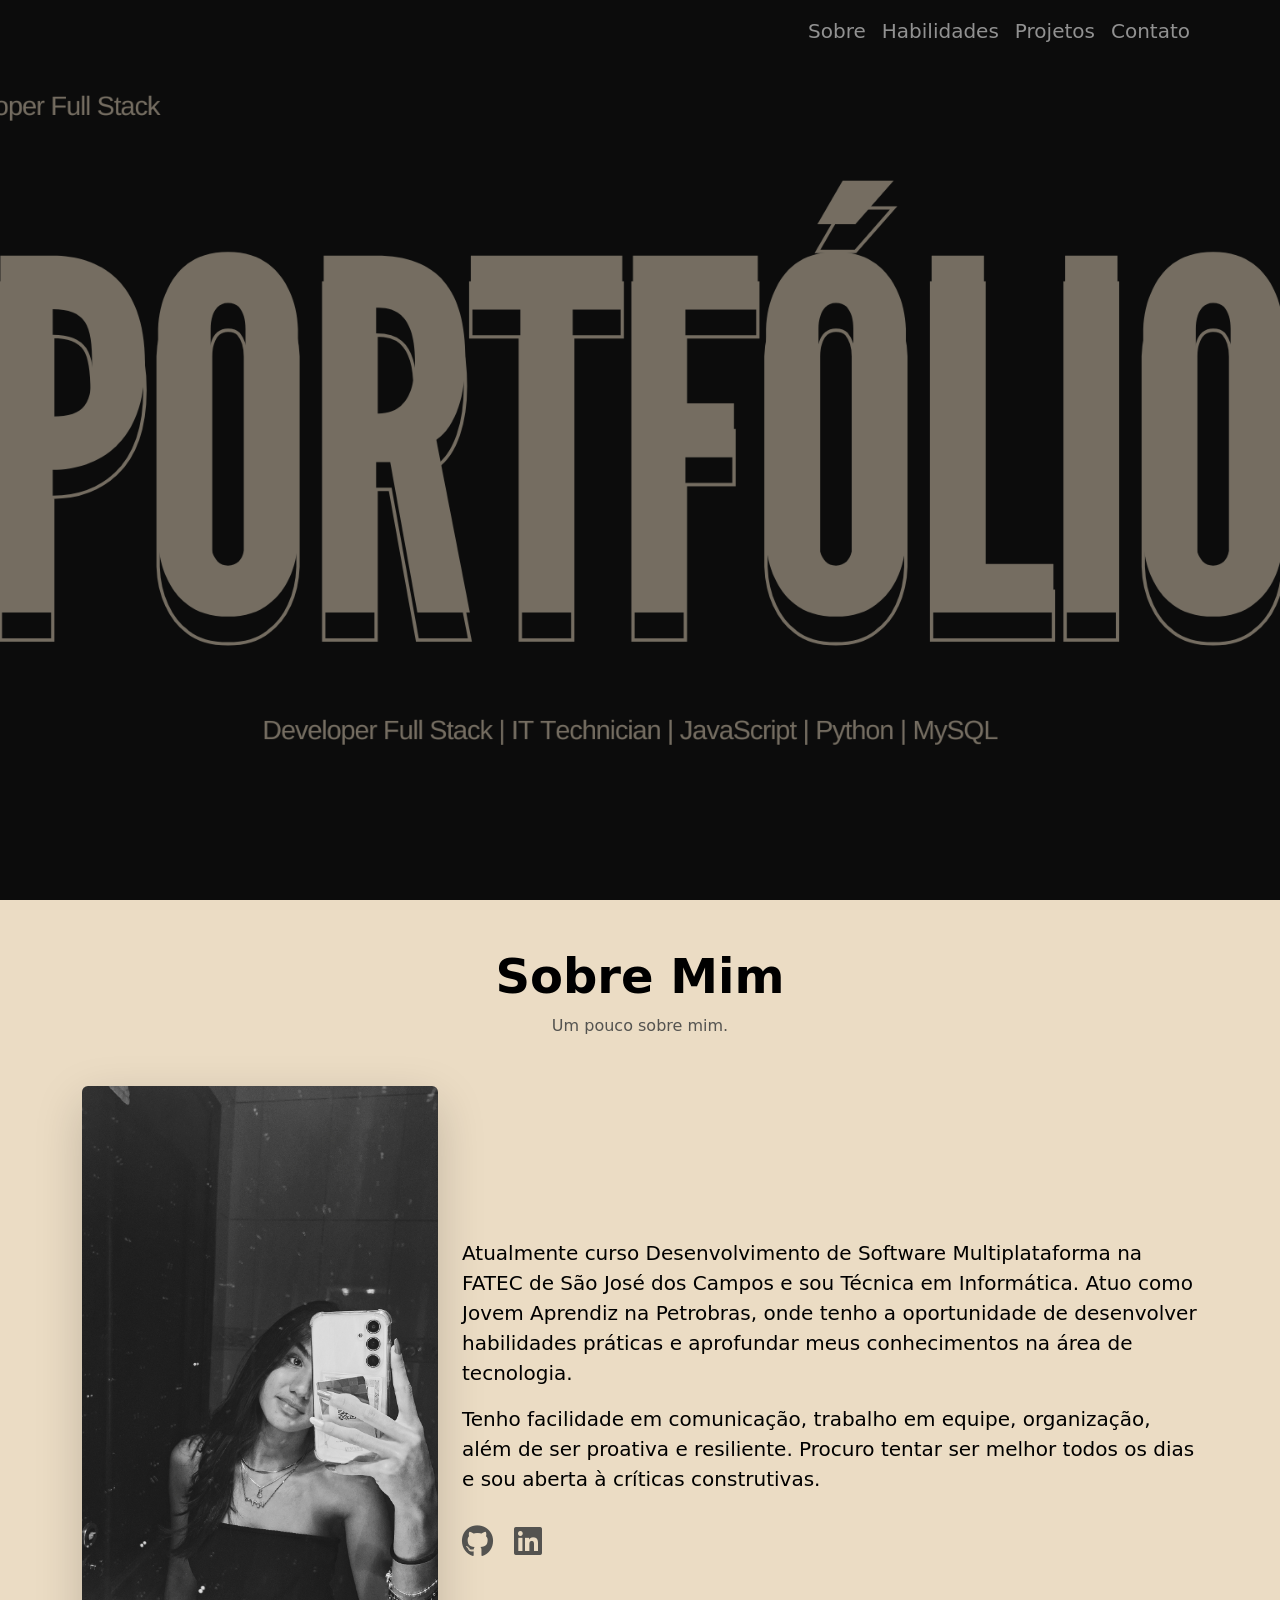
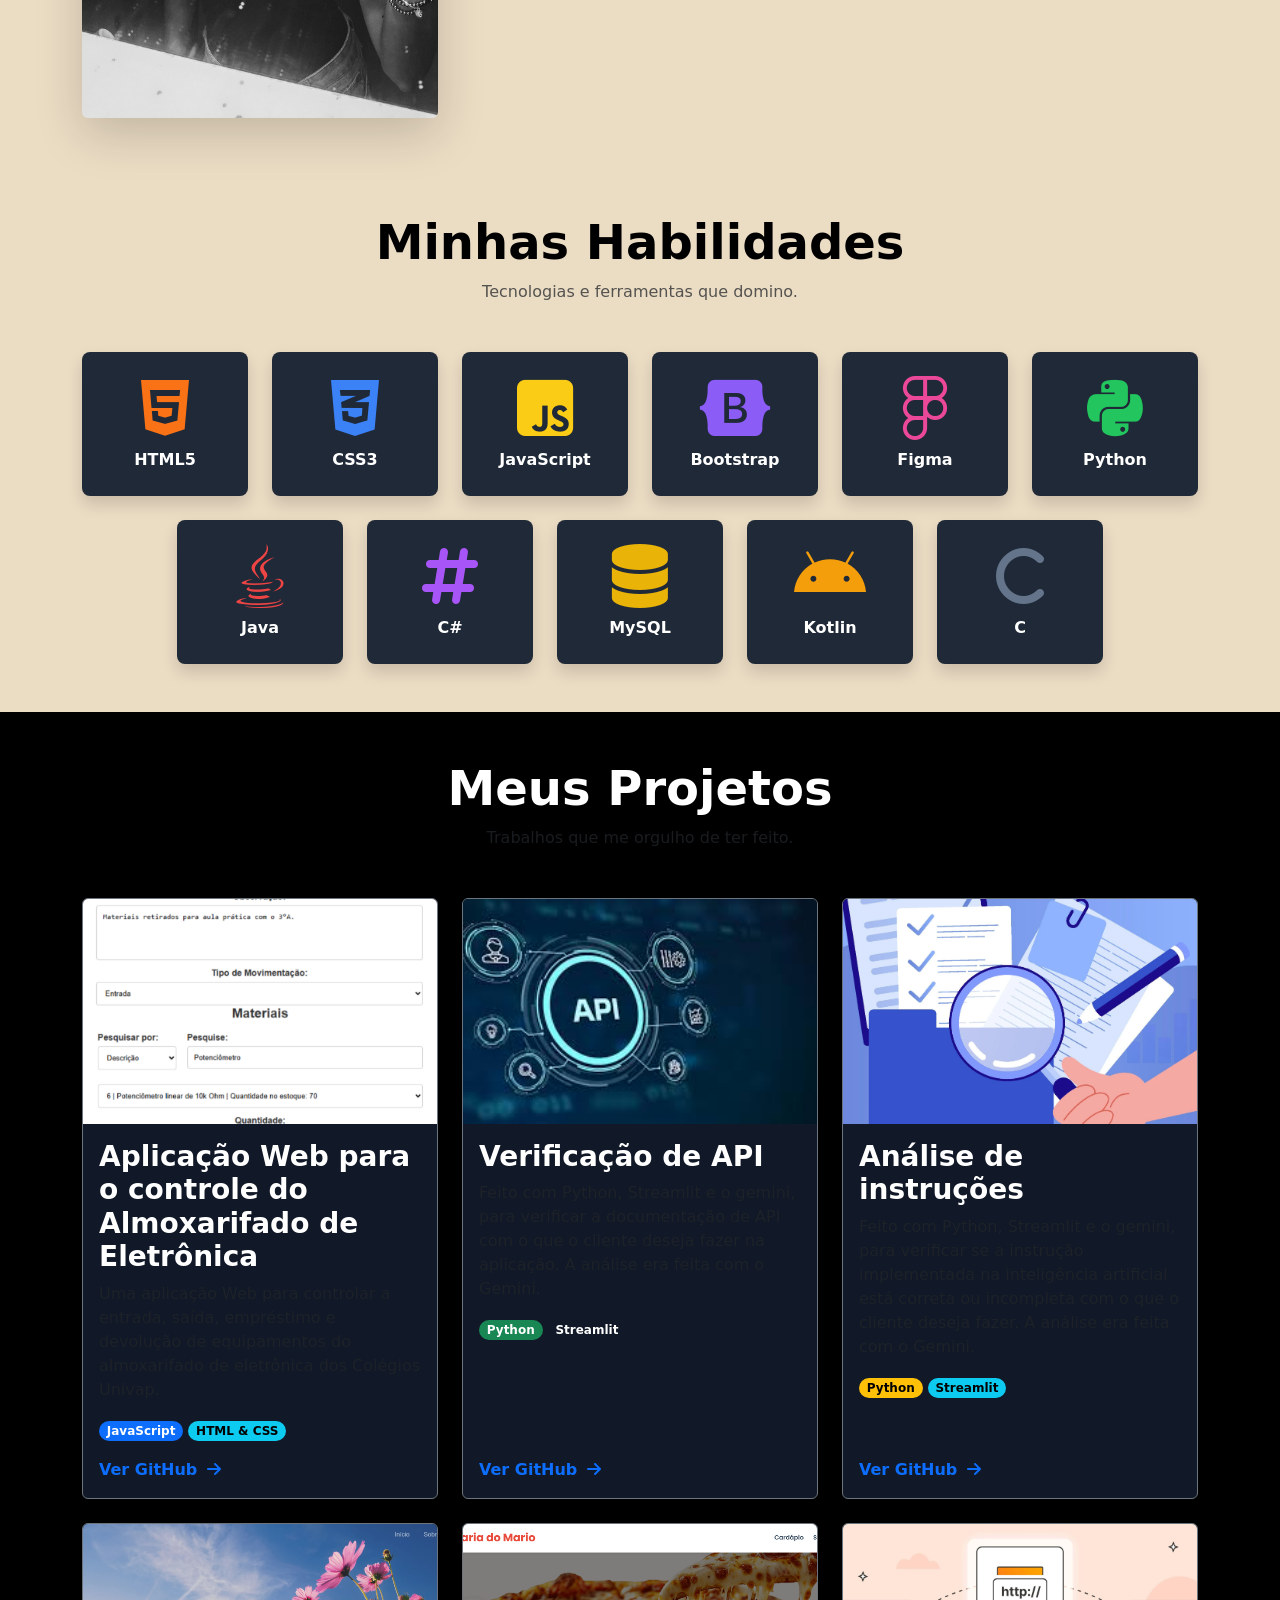
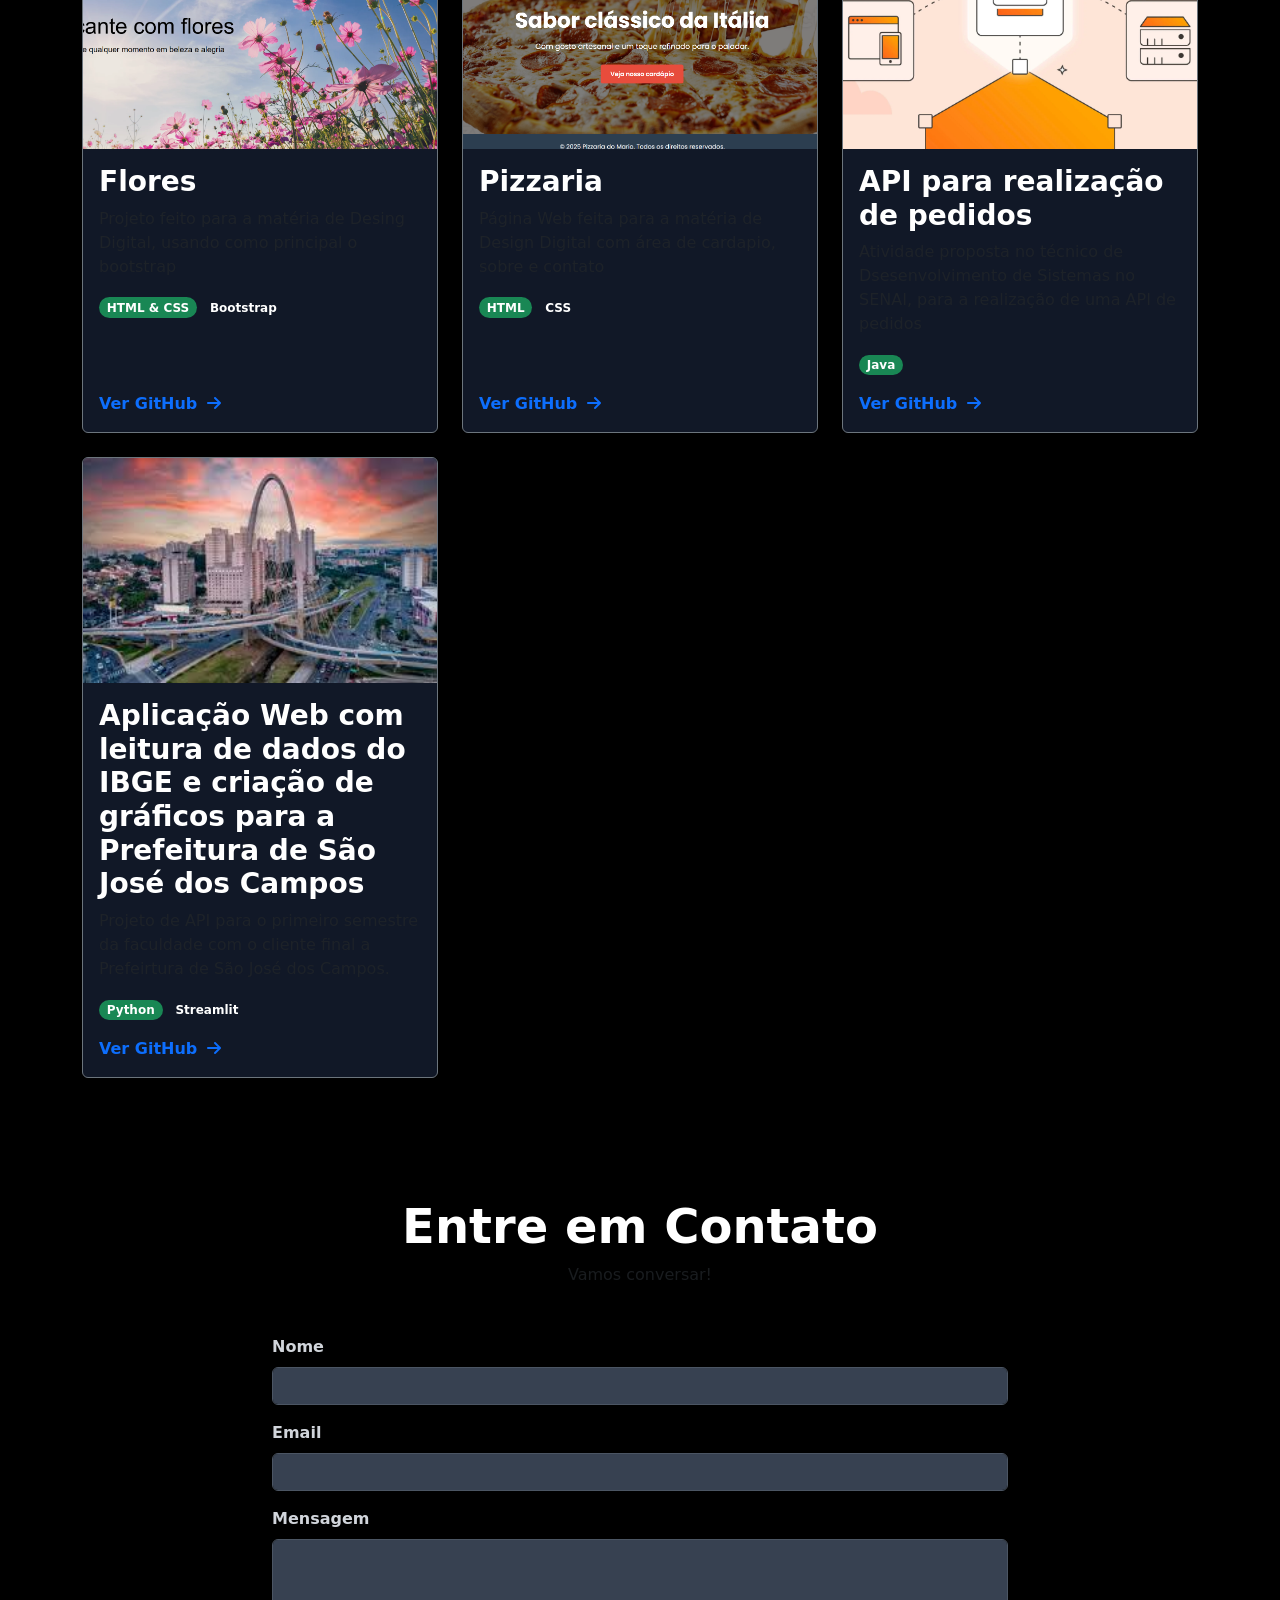
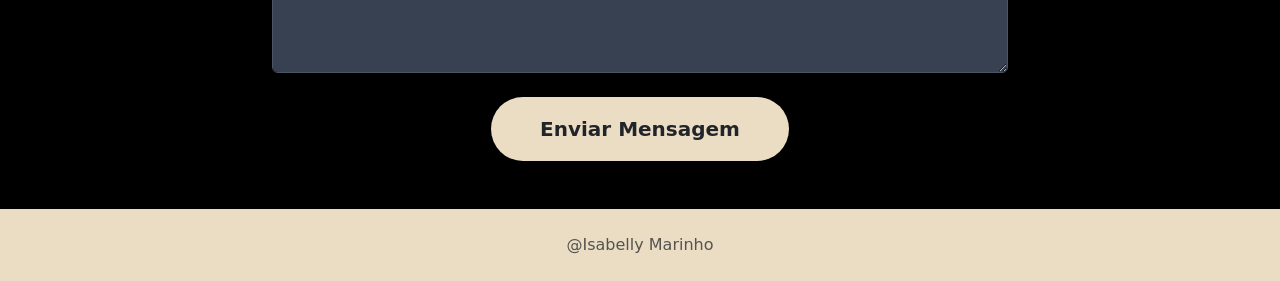
==== index.html @ 753afe57 "Fazendo upload do meu portfolio profissional" ====
<!DOCTYPE html>
<html lang="pt-BR">
<head>
    <meta charset="UTF-8">
    <meta name="viewport" content="width=device-width, initial-scale=1.0">
    <title>Isabelly Marinho - Desenvolvedora</title>
    <!-- Bootstrap CSS -->
    <link href="https://cdn.jsdelivr.net/npm/bootstrap@5.3.3/dist/css/bootstrap.min.css" rel="stylesheet">
    <!-- Font Awesome -->
    <link rel="stylesheet" href="https://cdnjs.cloudflare.com/ajax/libs/font-awesome/6.4.2/css/all.min.css">
    <!-- Google Fonts -->
    <link rel="preconnect" href="https://fonts.googleapis.com">
    <link rel="preconnect" href="https://fonts.gstatic.com" crossorigin>
    <link href="https://fonts.googleapis.com/css2?family=Inter:wght@400;700;900&display=swap" rel="stylesheet">
    <style>
        
        :root {
            --bs-dark-rgb: 17, 24, 39; 
            --custom-gray-dark-rgb: 31, 41, 55; 
        }

        html {
            scroll-behavior: smooth;
        }

         body {
            background-color: rgb(var(--bs-dark-rgb));
            color: #d1d5db; /* text-gray-300 */
        }
        
        /* Define a cor de fundo para seções específicas */
        .bg-gray-custom {
            background-color: rgb(var(--custom-gray-dark-rgb));
        }

        
         #inicio {
            min-height: 100vh;
            background-image: url('./certo.png');
            background-size: cover;
            background-position: center;
            background-repeat: no-repeat;
            position: relative;
        }

        /* Sobreposição escura para legibilidade do texto */
        #inicio::before {
            content: '';
            position: absolute;
            top: 0;
            left: 0;
            right: 0;
            bottom: 0;
            background-color: rgba(0, 0, 0, 0.5);
            z-index: 1;
        }

        /* Garante que o conteúdo fique acima da sobreposição */
        #inicio .container {
            position: relative;
            z-index: 2;
        }

        
        .project-card {
            transition: transform 0.3s ease, box-shadow 0.3s ease;
        }

        .project-card:hover {
            transform: translateY(-5px);
            box-shadow: 0 10px 15px -3px rgba(0, 0, 0, 0.2), 0 4px 6px -2px rgba(0, 0, 0, 0.1);
        }
        
        
        .form-control {
            background-color: #374151; 
            border-color: #4b5563; 
            color: #d1d5db;
        }

        .form-control:focus {
            background-color: #374151;
            border-color: #6366f1; /* Cor de foco (indigo) */
            color: #d1d5db;
            box-shadow: 0 0 0 0.25rem rgba(99, 102, 241, 0.25);
        }

        /* Cores dos ícones de habilidades */
        .text-html { color: #f97316; }
        .text-css { color: #3b82f6; }
        .text-js { color: #facc15; }
        .text-bootstrap { color: #8b5cf6; }
        .text-figma { color: #ec4899; }
        .text-python { color: #22c55e; }
        .text-java { color: #ef4444; }
        .text-csharp { color: #a855f7; }
        .text-mysql { color: #eab308; }
        .text-kotlin { color: #f59e0b; }
        .text-c { color: #64748b; }
        
        .card-img-top {
            width: 100%;
            height: 225px;
            object-fit: cover;
        }

    </style>
</head>
<body data-bs-spy="scroll" data-bs-target="#navbarNav">

    <!-- Barra de Navegação -->
   <nav class="navbar navbar-expand-lg navbar-dark bg-transparent fixed-top">
        <div class="container">
           <div class="collapse navbar-collapse" id="menu">
        <ul class="navbar-nav ms-auto"> 
            <div class="collapse navbar-collapse" id="navbarNav">
                <ul class="navbar-nav ms-auto fs-5">
                    <li class="nav-item"><a class="nav-link" href="#sobre">Sobre</a></li>
                    <li class="nav-item"><a class="nav-link" href="#habilidades">Habilidades</a></li>
                    <li class="nav-item"><a class="nav-link" href="#projetos">Projetos</a></li>
                    <li class="nav-item"><a class="nav-link" href="#contato">Contato</a></li>
                </ul>
            </div>
            </ul>
            </div>
        </div>
    </nav>

    <!-- Conteúdo Principal -->
    <main>
        <!-- Seção Início -->
        <section id="inicio" class="d-flex align-items-center text-white text-center">
            <div class="container">
               
            </div>
        </section>

        <!-- Seção Sobre -->
        <section id="sobre" class="py-5" style="background-color: #ebdcc4;">
            <div class="container">
                <div class="text-center mb-5">
                    <h2 class="display-5 fw-bold text-black">Sobre Mim</h2>
                    <p class="text-muted">Um pouco sobre mim.</p>
                </div>
                <div class="row align-items-center">
                    <div class="col-md-4 text-center">
                        <img src="./sobremim.webp" alt="Sobre Mim" class="img-fluid rounded shadow-lg">
                    </div>
                    <div class="col-md-8 mt-4 mt-md-0">
                        <p class="fs-5 lh-base text-light text-black">
                            Atualmente curso Desenvolvimento de Software Multiplataforma na FATEC de São José dos Campos e sou Técnica em Informática. Atuo como Jovem Aprendiz na Petrobras, onde tenho a oportunidade de desenvolver habilidades práticas e aprofundar meus conhecimentos na área de tecnologia.
                        </p>
                        <p class="fs-5 lh-base text-light mt-3 text-black">
                            Tenho facilidade em comunicação, trabalho em equipe, organização, além de ser proativa e resiliente. Procuro tentar ser melhor todos os dias e sou aberta à críticas construtivas.
                        </p>
                        <div class="mt-4">
                            <a href="https://github.com/isabellymarinho20" class="text-muted me-3 fs-2"><i class="fab fa-github"></i></a>
                            <a href="https://www.linkedin.com/in/isabelly-marinho-242653210/" class="text-muted fs-2"><i class="fab fa-linkedin"></i></a>
                        </div>
                    </div>
                </div>
            </div>
        </section>

        <!-- Seção Habilidades -->
        <section id="habilidades" class="py-5" style="background-color: #ebdcc4;">
            <div class="container">
                <div class="text-center mb-5">
                    <h2 class="display-5 fw-bold text-black">Minhas Habilidades</h2>
                    <p class="text-muted">Tecnologias e ferramentas que domino.</p>
                </div>
                <div class="row g-4 text-center justify-content-center">
                    <!-- HTML5 -->
                    <div class="col-6 col-md-3 col-lg-2">
                        <div class="bg-gray-custom p-4 rounded-3 shadow">
                            <i class="fab fa-html5 fa-4x text-html"></i>
                            <p class="mt-2 text-white fw-semibold mb-0">HTML5</p>
                        </div>
                    </div>
                    <!-- CSS3 -->
                    <div class="col-6 col-md-3 col-lg-2">
                        <div class="bg-gray-custom p-4 rounded-3 shadow">
                            <i class="fab fa-css3-alt fa-4x text-css"></i>
                            <p class="mt-2 text-white fw-semibold mb-0">CSS3</p>
                        </div>
                    </div>
                    <!-- JavaScript -->
                    <div class="col-6 col-md-3 col-lg-2">
                        <div class="bg-gray-custom p-4 rounded-3 shadow">
                            <i class="fab fa-js-square fa-4x text-js"></i>
                            <p class="mt-2 text-white fw-semibold mb-0">JavaScript</p>
                        </div>
                    </div>
                     <!-- Bootstrap -->
                    <div class="col-6 col-md-3 col-lg-2">
                        <div class="bg-gray-custom p-4 rounded-3 shadow">
                            <i class="fab fa-bootstrap fa-4x text-bootstrap"></i>
                            <p class="mt-2 text-white fw-semibold mb-0">Bootstrap</p>
                        </div>
                    </div>
                    <!-- Figma -->
                    <div class="col-6 col-md-3 col-lg-2">
                        <div class="bg-gray-custom p-4 rounded-3 shadow">
                            <i class="fab fa-figma fa-4x text-figma"></i>
                            <p class="mt-2 text-white fw-semibold mb-0">Figma</p>
                        </div>
                    </div>
                    <!-- Python -->
                    <div class="col-6 col-md-3 col-lg-2">
                        <div class="bg-gray-custom p-4 rounded-3 shadow">
                            <i class="fab fa-python fa-4x text-python"></i>
                            <p class="mt-2 text-white fw-semibold mb-0">Python</p>
                        </div>
                    </div>
                    <!-- Java -->
                     <div class="col-6 col-md-3 col-lg-2">
                        <div class="bg-gray-custom p-4 rounded-3 shadow">
                            <i class="fab fa-java fa-4x text-java"></i>
                            <p class="mt-2 text-white fw-semibold mb-0">Java</p>
                        </div>
                    </div>
                    <!-- C# -->
                     <div class="col-6 col-md-3 col-lg-2">
                        <div class="bg-gray-custom p-4 rounded-3 shadow">
                            <i class="fas fa-hashtag fa-4x text-csharp"></i>
                            <p class="mt-2 text-white fw-semibold mb-0">C#</p>
                        </div>
                    </div>
                    <!-- MySQL -->
                     <div class="col-6 col-md-3 col-lg-2">
                        <div class="bg-gray-custom p-4 rounded-3 shadow">
                            <i class="fas fa-database fa-4x text-mysql"></i>
                            <p class="mt-2 text-white fw-semibold mb-0">MySQL</p>
                        </div>
                    </div>
                    <!-- Kotlin -->
                    <div class="col-6 col-md-3 col-lg-2">
                        <div class="bg-gray-custom p-4 rounded-3 shadow">
                            <i class="fab fa-android fa-4x text-kotlin"></i>
                             <p class="mt-2 text-white fw-semibold mb-0">Kotlin</p>
                        </div>
                    </div>
                    <!-- C -->
                    <div class="col-6 col-md-3 col-lg-2">
                        <div class="bg-gray-custom p-4 rounded-3 shadow">
                             <i class="fas fa-c fa-4x text-c"></i>
                             <p class="mt-2 text-white fw-semibold mb-0">C</p>
                        </div>
                    </div>
                </div>
            </div>
        </section>

        <!-- Seção Projetos -->
        <section id="projetos" class="py-5 bg-black">
            <div class="container">
                <div class="text-center mb-5">
                    <h2 class="display-5 fw-bold text-white">Meus Projetos</h2>
                    <p class="text-muted">Trabalhos que me orgulho de ter feito.</p>
                </div>
                <div class="row">
                    <!-- Projeto 1 -->
                    <div class="col-md-6 col-lg-4 mb-4">
                        <div class="card bg-dark text-white border-secondary h-100 project-card">
                            <img src="./almoxari.png" class="card-img-top" alt="Projeto almoxarifado">
                            <div class="card-body d-flex flex-column">
                                <h3 class="card-title fw-bold">Aplicação Web para o controle do Almoxarifado de Eletrônica</h3>
                                <p class="card-text text-muted"> Uma aplicação Web para controlar a entrada, saída, empréstimo e devolução de equipamentos do almoxarifado de eletrônica dos Colégios Univap. </p>
                                <div>
                                    <span class="badge rounded-pill text-bg-primary">JavaScript</span>
                                    <span class="badge rounded-pill text-bg-info">HTML & CSS</span>
                      
                                </div>
                                <div class="mt-auto pt-3 d-flex justify-content-between align-items-center">
                                    <a href="https://github.com/isabellymarinho20/Eletronics-Warehouse-Inventory-System-" class="text-decoration-none text-primary fw-semibold">Ver GitHub <i class="fas fa-arrow-right ms-1"></i></a>
                                </div>
                            </div>
                        </div>
                    </div>
                    <!-- Projeto 2 -->
                    <div class="col-md-6 col-lg-4 mb-4">
                        <div class="card bg-dark text-white border-secondary h-100 project-card">
                            <img src="./api.jpg" class="card-img-top" alt="Projeto api">
                            <div class="card-body d-flex flex-column">
                                <h3 class="card-title fw-bold">Verificação de API</h3>
                                <p class="card-text text-muted">Feito com Python, Streamlit e o gemini, para verificar a documentação de API com o que o cliente deseja fazer na aplicação. A análise era feita com o Gemini.</p>
                                <div>
                                    <span class="badge rounded-pill text-bg-success">Python</span>
                                    <span class="badge rounded-pill text-bg-purple">Streamlit</span>
                                </div>
                                <div class="mt-auto pt-3 d-flex justify-content-between align-items-center">
                                    <a href="https://github.com/isabellymarinho20/analise_documentacao" class="text-decoration-none text-primary fw-semibold">Ver GitHub <i class="fas fa-arrow-right ms-1"></i></a>
                             
                                </div>
                            </div>
                        </div>
                    </div>
                    <!-- Projeto 3 -->
                    <div class="col-md-6 col-lg-4 mb-4">
                        <div class="card bg-dark text-white border-secondary h-100 project-card">
                            <img src="./docum.webp" class="card-img-top" alt="Projeto 3">
                            <div class="card-body d-flex flex-column">
                                <h3 class="card-title fw-bold">Análise de instruções </h3>
                                <p class="card-text text-muted">Feito com Python, Streamlit e o gemini, para verificar se a instrução implementada na inteligência artificial está correta ou incompleta  com o que o cliente deseja fazer. A análise era feita com o Gemini.</p>
                                <div>
                                    <span class="badge rounded-pill text-bg-warning">Python</span>
                                    <span class="badge rounded-pill text-bg-info">Streamlit</span>
                                </div>
                                <div class="mt-auto pt-3 d-flex justify-content-between align-items-center">
                                    <a href="https://github.com/isabellymarinho20/analise_documentacao" class="text-decoration-none text-primary fw-semibold">Ver GitHub <i class="fas fa-arrow-right ms-1"></i></a>
                                    
                                </div>
                            </div>
                        </div>
                    </div>

                    <!-- Projeto 2 -->
                    <div class="col-md-6 col-lg-4 mb-4">
                        <div class="card bg-dark text-white border-secondary h-100 project-card">
                            <img src="./flor.png" class="card-img-top" alt="Projeto flor">
                            <div class="card-body d-flex flex-column">
                                <h3 class="card-title fw-bold">Flores</h3>
                                <p class="card-text text-muted">Projeto feito para a matéria de Desing Digital, usando como principal o bootstrap</p>
                                <div>
                                    <span class="badge rounded-pill text-bg-success">HTML & CSS</span>
                                    <span class="badge rounded-pill text-bg-purple">Bootstrap</span>
                                </div>
                                <div class="mt-auto pt-3 d-flex justify-content-between align-items-center">
                                    <a href="https://github.com/isabellymarinho20/flores" class="text-decoration-none text-primary fw-semibold">Ver GitHub <i class="fas fa-arrow-right ms-1"></i></a>
                             
                                </div>
                            </div>
                        </div>
                    </div>

                    <!-- Projeto 2 -->
                    <div class="col-md-6 col-lg-4 mb-4">
                        <div class="card bg-dark text-white border-secondary h-100 project-card">
                            <img src="./pizza.png" class="card-img-top" alt="Projeto api">
                            <div class="card-body d-flex flex-column">
                                <h3 class="card-title fw-bold">Pizzaria</h3>
                                <p class="card-text text-muted">Página Web feita para a matéria de Design Digital com área de cardapio, sobre e contato</p>
                                <div>
                                    <span class="badge rounded-pill text-bg-success">HTML</span>
                                    <span class="badge rounded-pill text-bg-purple">CSS</span>
                                </div>
                                <div class="mt-auto pt-3 d-flex justify-content-between align-items-center">
                                    <a href="https://github.com/isabellymarinho20/pizzaria-" class="text-decoration-none text-primary fw-semibold">Ver GitHub <i class="fas fa-arrow-right ms-1"></i></a>
                             
                                </div>
                            </div>
                        </div>
                    </div>

                    <!-- Projeto 2 -->
                    <div class="col-md-6 col-lg-4 mb-4">
                        <div class="card bg-dark text-white border-secondary h-100 project-card">
                            <img src="./What-is-an-API-endpoint-scaled.webp" class="card-img-top" alt="Projeto api">
                            <div class="card-body d-flex flex-column">
                                <h3 class="card-title fw-bold">API para realização de pedidos</h3>
                                <p class="card-text text-muted">Atividade proposta no técnico de Dsesenvolvimento de Sistemas no SENAI, para a realização de uma API de pedidos</p>
                                <div>
                                    <span class="badge rounded-pill text-bg-success">Java</span>
                                </div>
                                <div class="mt-auto pt-3 d-flex justify-content-between align-items-center">
                                    <a href="https://github.com/isabellymarinho20/analise_documentacao" class="text-decoration-none text-primary fw-semibold">Ver GitHub <i class="fas fa-arrow-right ms-1"></i></a>
                             
                                </div>
                            </div>
                        </div>
                    </div>

                    <div class="col-md-6 col-lg-4 mb-4">
                        <div class="card bg-dark text-white border-secondary h-100 project-card">
                            <img src="./sjc.jpg" class="card-img-top" alt="Projeto api">
                            <div class="card-body d-flex flex-column">
                                <h3 class="card-title fw-bold">Aplicação Web com leitura de dados do IBGE e criação de gráficos para a Prefeitura de São José dos Campos</h3>
                                <p class="card-text text-muted">Projeto de API para o primeiro semestre da faculdade com o cliente final a Prefeirtura de São José dos Campos.</p>
                                <div>
                                    <span class="badge rounded-pill text-bg-success">Python</span>
                                    <span class="badge rounded-pill text-bg-purple">Streamlit</span>
                                </div>
                                <div class="mt-auto pt-3 d-flex justify-content-between align-items-center">
                                    <a href="https://github.com/FATCK06/ProjectAPI_FirstSemester" class="text-decoration-none text-primary fw-semibold">Ver GitHub <i class="fas fa-arrow-right ms-1"></i></a>
                             
                                </div>
                            </div>
                        </div>
                    </div>
                </div>
            </div>
        </section>

        <!-- Seção Contato -->
        <section id="contato" class="py-5 bg-black">
            <div class="container">
                <div class="text-center mb-5">
                    <h2 class="display-5 fw-bold text-white">Entre em Contato</h2>
                    <p class="text-muted">Vamos conversar!</p>
                </div>
                <div class="row justify-content-center">
                    <div class="col-lg-8">
                        <form action="#" method="POST">
                            <div class="mb-3">
                                <label for="name" class="form-label fw-bold">Nome</label>
                                <input type="text" id="name" name="name" class="form-control" required>
                            </div>
                            <div class="mb-3">
                                <label for="email" class="form-label fw-bold">Email</label>
                                <input type="email" id="email" name="email" class="form-control" required>
                            </div>
                            <div class="mb-4">
                                <label for="message" class="form-label fw-bold">Mensagem</label>
                                <textarea id="message" name="message" rows="5" class="form-control" required></textarea>
                            </div>
                            <div class="text-center">
                                <button type="submit" class="btn btn-lg rounded-pill fw-bold py-3 px-5" style="background-color: #ebdcc4;">
                                    Enviar Mensagem
                                </button>
                            </div>
                        </form>
                    </div>
                </div>
            </div>
        </section>
    </main>

    <!-- Rodapé -->
    <footer class="bg- py-4" style="background-color: #ebdcc4;">
        <div class="container text-center text-muted" >
            <p class="mb-0 style">@Isabelly Marinho</p>
        </div>
    </footer>

    <!-- Bootstrap JS -->
    <script src="https://cdn.jsdelivr.net/npm/bootstrap@5.3.3/dist/js/bootstrap.bundle.min.js"></script>
</body>
</html>
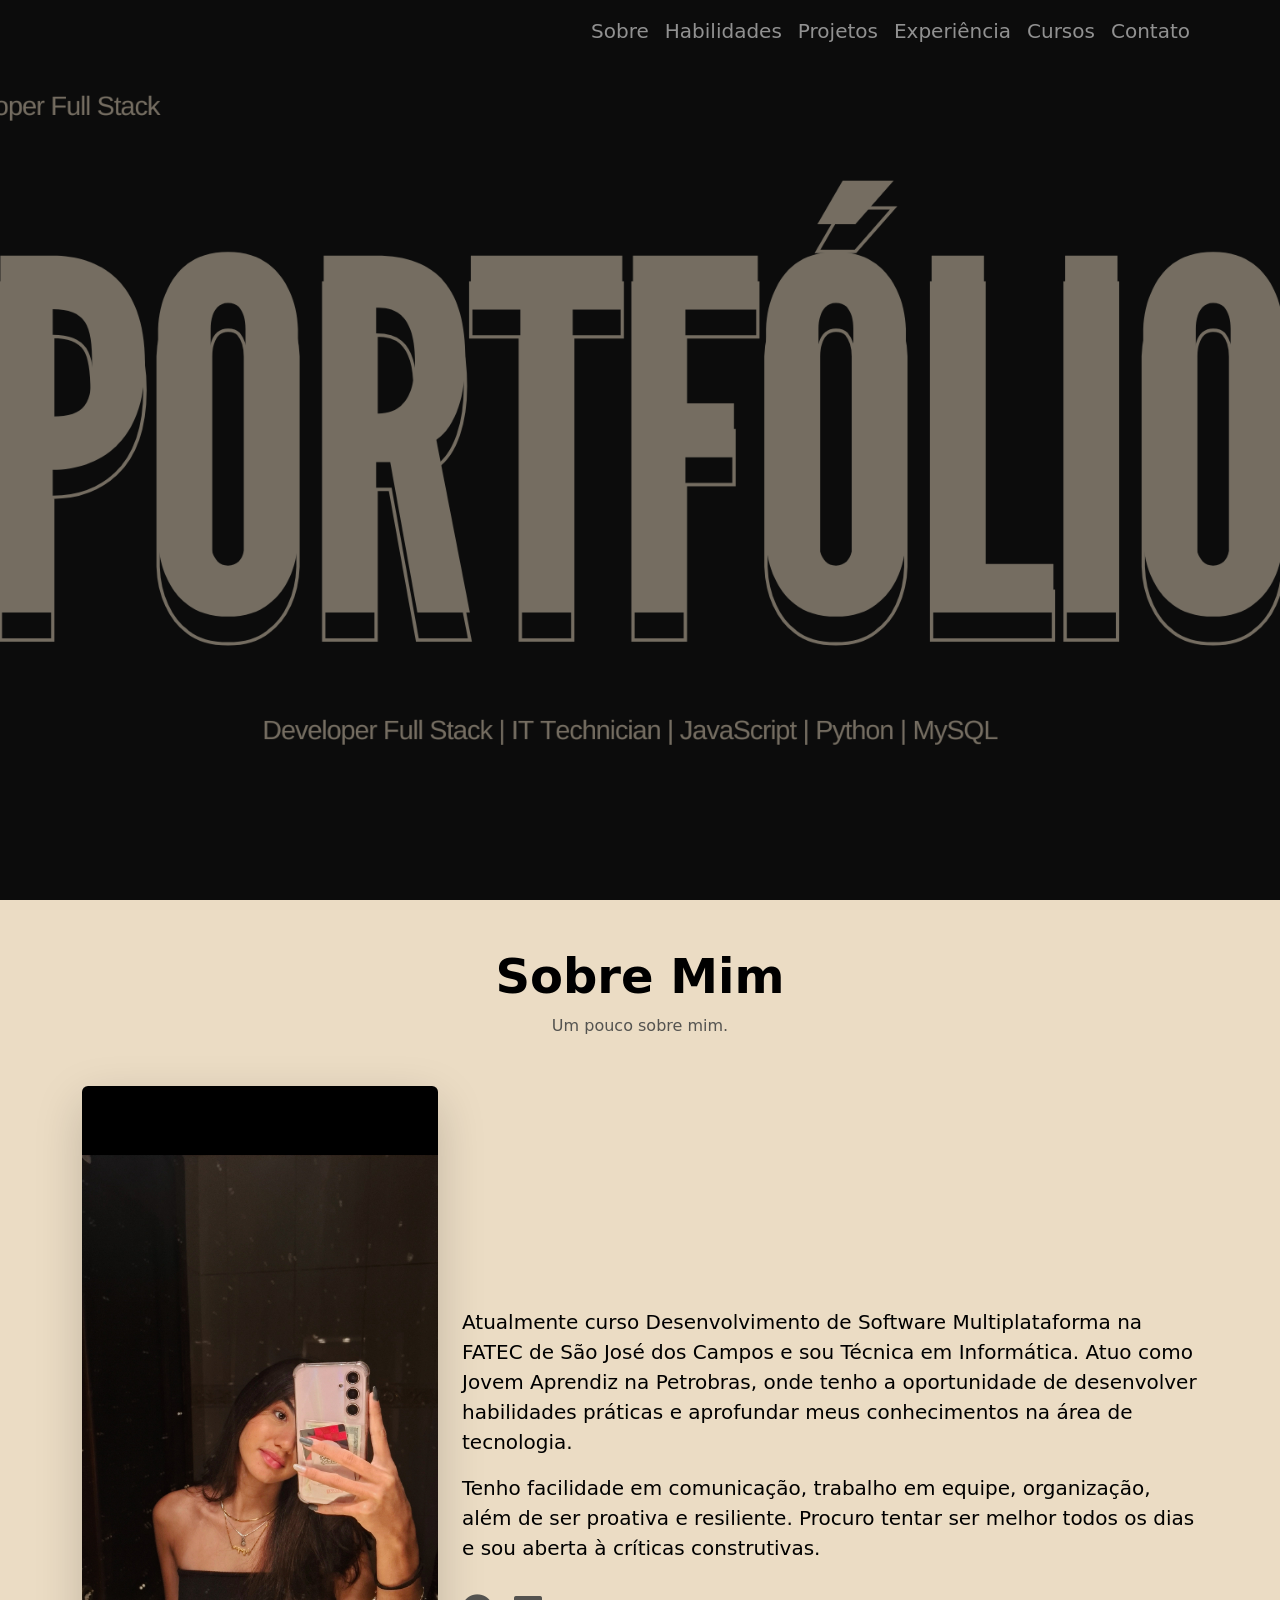
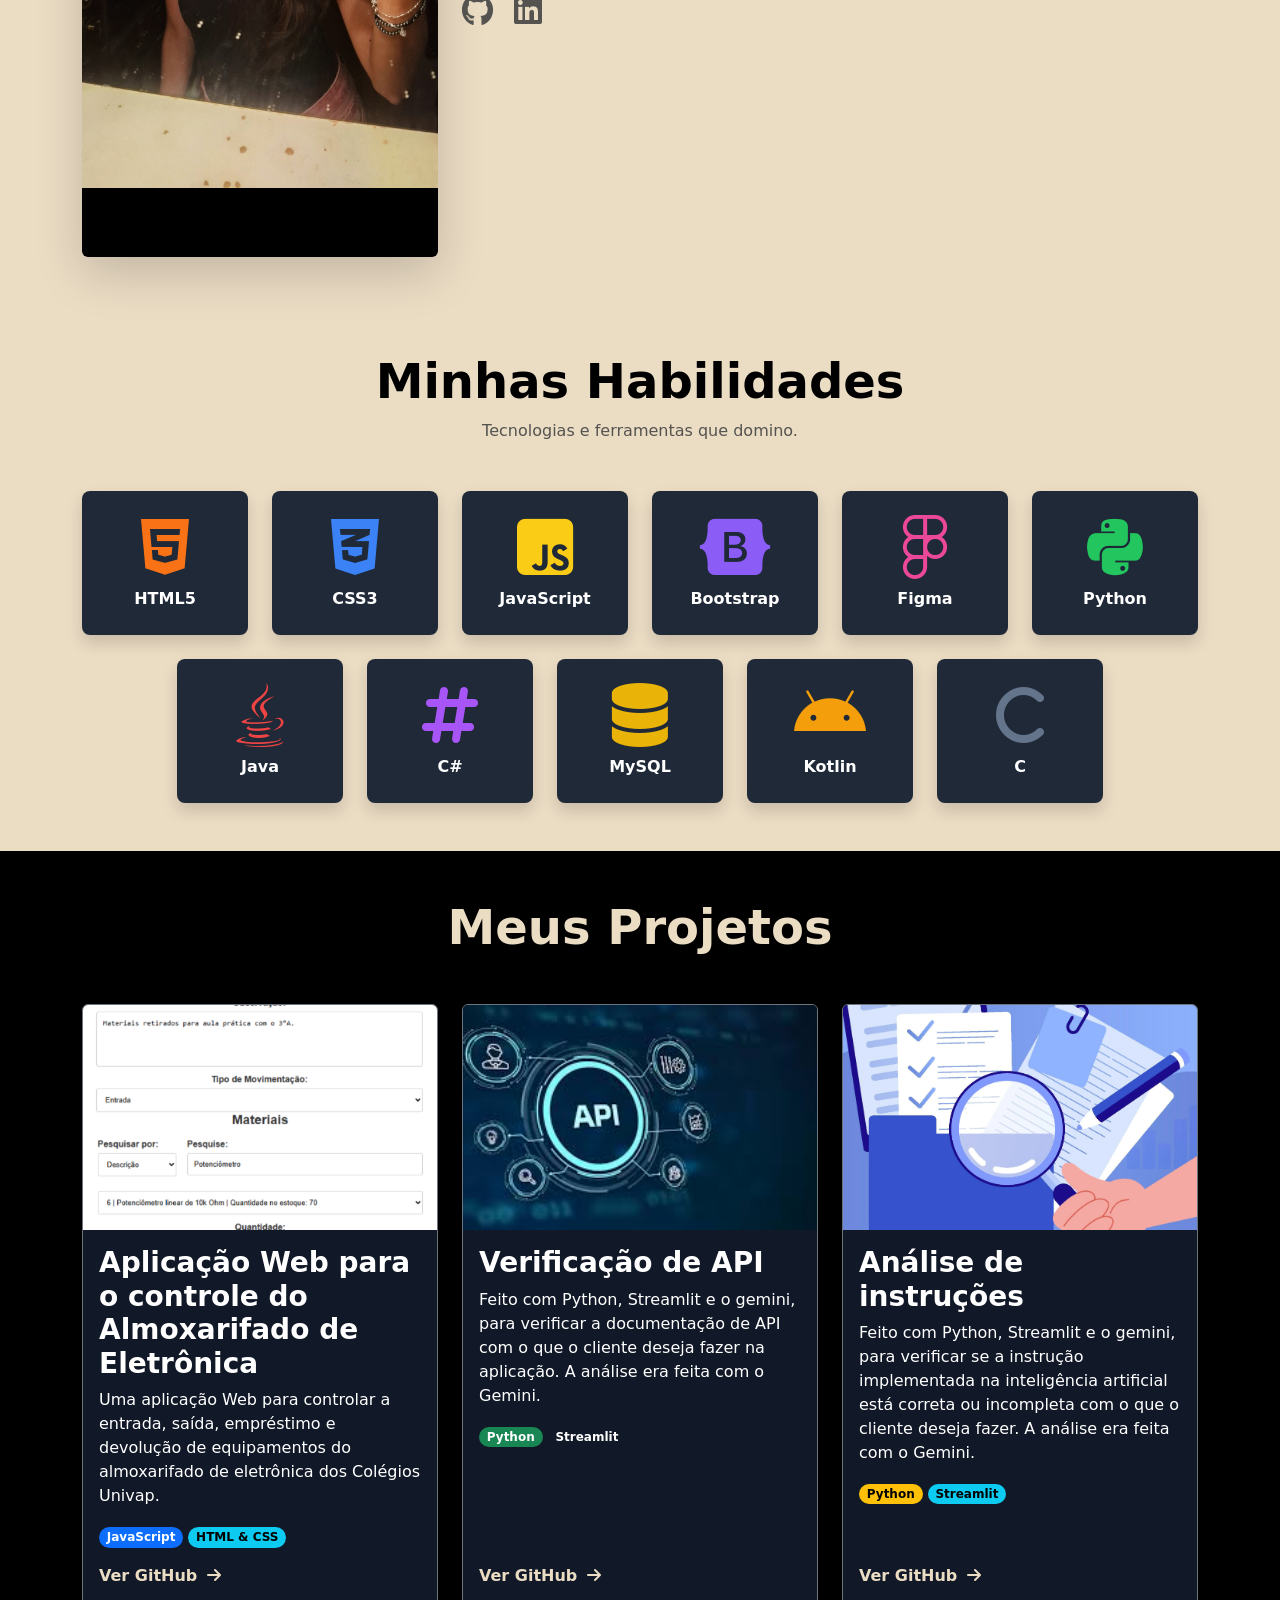
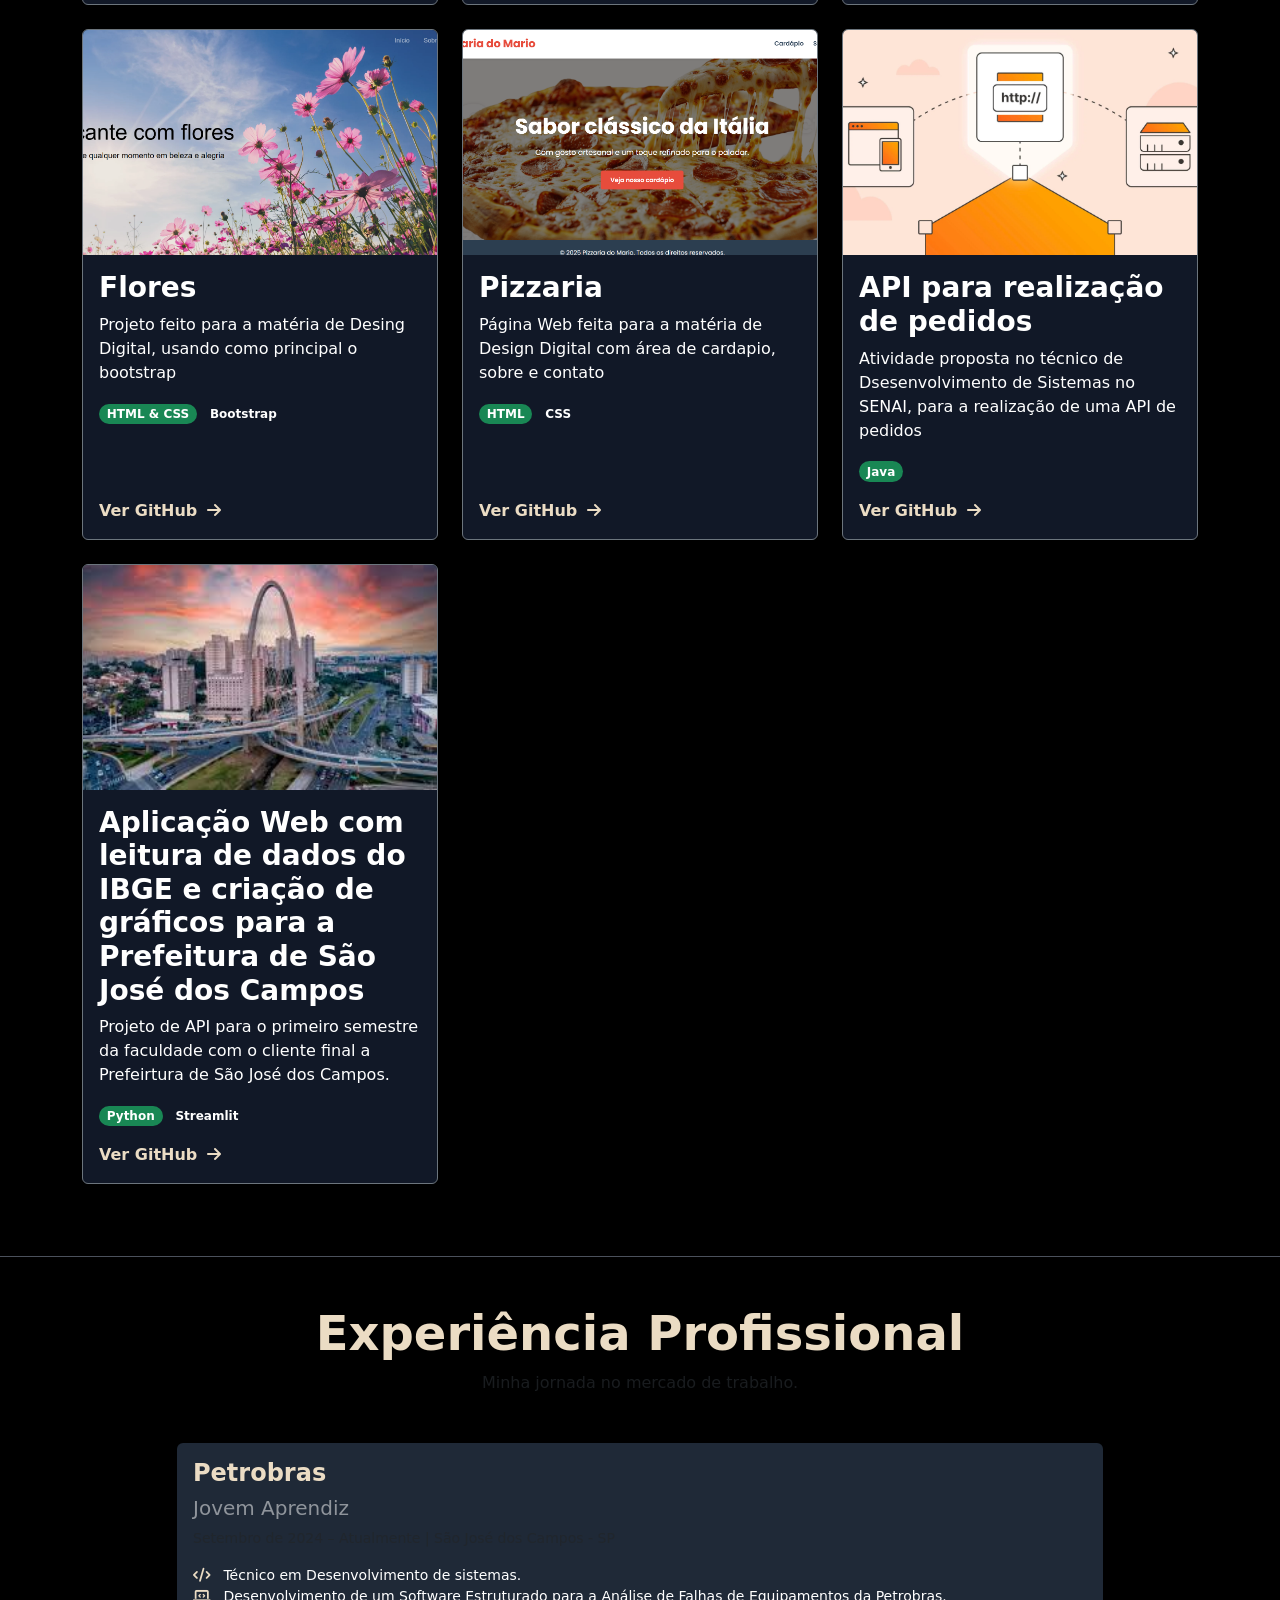
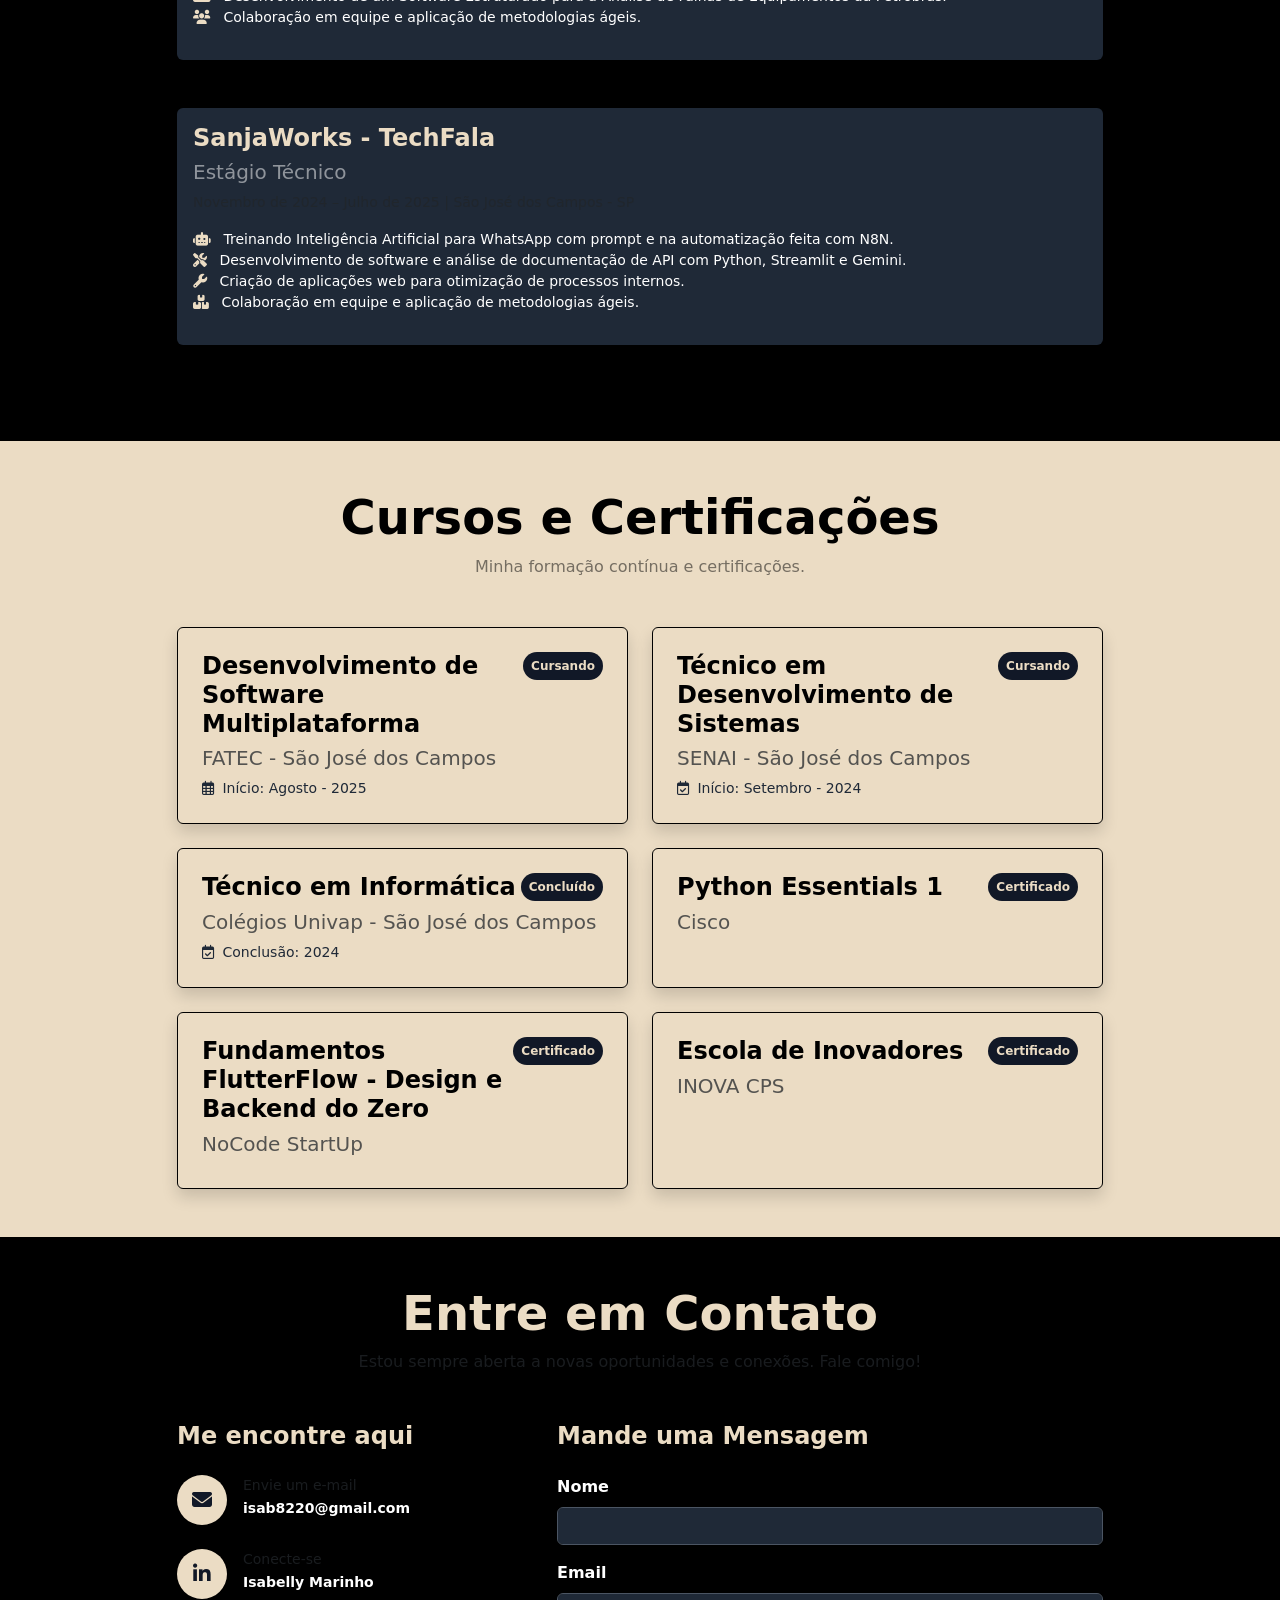
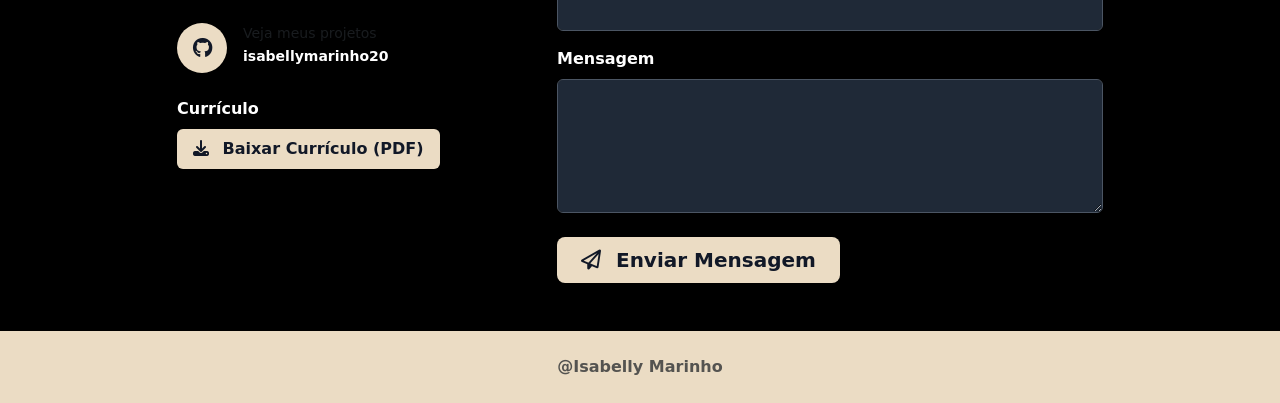
==== commit 3de4f08b: "Adicionando a aba de experiencia e cursos. Alem de atualizar as informações" ====
--- a/index.html
+++ b/index.html
@@ -118,6 +118,8 @@
                     <li class="nav-item"><a class="nav-link" href="#sobre">Sobre</a></li>
                     <li class="nav-item"><a class="nav-link" href="#habilidades">Habilidades</a></li>
                     <li class="nav-item"><a class="nav-link" href="#projetos">Projetos</a></li>
+                    <li class="nav-item"><a class="nav-link" href="#experiencia">Experiência</a></li>
+                    <li class="nav-item"><a class="nav-link" href="#cursos">Cursos</a></li>
                     <li class="nav-item"><a class="nav-link" href="#contato">Contato</a></li>
                 </ul>
             </div>
@@ -144,7 +146,7 @@
                 </div>
                 <div class="row align-items-center">
                     <div class="col-md-4 text-center">
-                        <img src="./sobremim.webp" alt="Sobre Mim" class="img-fluid rounded shadow-lg">
+                        <img src="./sobremin.jpg" alt="Sobre Mim" class="img-fluid rounded shadow-lg">
                     </div>
                     <div class="col-md-8 mt-4 mt-md-0">
                         <p class="fs-5 lh-base text-light text-black">
@@ -255,8 +257,8 @@
         <section id="projetos" class="py-5 bg-black">
             <div class="container">
                 <div class="text-center mb-5">
-                    <h2 class="display-5 fw-bold text-white">Meus Projetos</h2>
-                    <p class="text-muted">Trabalhos que me orgulho de ter feito.</p>
+                    <h2 class="display-5 fw-bold" style="color: #ebdcc4">Meus Projetos</h2>
+                    
                 </div>
                 <div class="row">
                     <!-- Projeto 1 -->
@@ -265,14 +267,14 @@
                             <img src="./almoxari.png" class="card-img-top" alt="Projeto almoxarifado">
                             <div class="card-body d-flex flex-column">
                                 <h3 class="card-title fw-bold">Aplicação Web para o controle do Almoxarifado de Eletrônica</h3>
-                                <p class="card-text text-muted"> Uma aplicação Web para controlar a entrada, saída, empréstimo e devolução de equipamentos do almoxarifado de eletrônica dos Colégios Univap. </p>
+                                <p class="card-text  text-white"> Uma aplicação Web para controlar a entrada, saída, empréstimo e devolução de equipamentos do almoxarifado de eletrônica dos Colégios Univap. </p>
                                 <div>
                                     <span class="badge rounded-pill text-bg-primary">JavaScript</span>
                                     <span class="badge rounded-pill text-bg-info">HTML & CSS</span>
                       
                                 </div>
                                 <div class="mt-auto pt-3 d-flex justify-content-between align-items-center">
-                                    <a href="https://github.com/isabellymarinho20/Eletronics-Warehouse-Inventory-System-" class="text-decoration-none text-primary fw-semibold">Ver GitHub <i class="fas fa-arrow-right ms-1"></i></a>
+                                    <a href="https://github.com/isabellymarinho20/Eletronics-Warehouse-Inventory-System-" class="text-decoration-none fw-semibold" style="color: #ebdcc4">Ver GitHub <i class="fas fa-arrow-right ms-1"></i></a>
                                 </div>
                             </div>
                         </div>
@@ -283,13 +285,13 @@
                             <img src="./api.jpg" class="card-img-top" alt="Projeto api">
                             <div class="card-body d-flex flex-column">
                                 <h3 class="card-title fw-bold">Verificação de API</h3>
-                                <p class="card-text text-muted">Feito com Python, Streamlit e o gemini, para verificar a documentação de API com o que o cliente deseja fazer na aplicação. A análise era feita com o Gemini.</p>
+                                <p class="card-text  text-white">Feito com Python, Streamlit e o gemini, para verificar a documentação de API com o que o cliente deseja fazer na aplicação. A análise era feita com o Gemini.</p>
                                 <div>
                                     <span class="badge rounded-pill text-bg-success">Python</span>
                                     <span class="badge rounded-pill text-bg-purple">Streamlit</span>
                                 </div>
                                 <div class="mt-auto pt-3 d-flex justify-content-between align-items-center">
-                                    <a href="https://github.com/isabellymarinho20/analise_documentacao" class="text-decoration-none text-primary fw-semibold">Ver GitHub <i class="fas fa-arrow-right ms-1"></i></a>
+                                    <a href="https://github.com/isabellymarinho20/analise_documentacao" class="text-decoration-none fw-semibold" style="color: #ebdcc4">Ver GitHub <i class="fas fa-arrow-right ms-1"></i></a>
                              
                                 </div>
                             </div>
@@ -301,13 +303,13 @@
                             <img src="./docum.webp" class="card-img-top" alt="Projeto 3">
                             <div class="card-body d-flex flex-column">
                                 <h3 class="card-title fw-bold">Análise de instruções </h3>
-                                <p class="card-text text-muted">Feito com Python, Streamlit e o gemini, para verificar se a instrução implementada na inteligência artificial está correta ou incompleta  com o que o cliente deseja fazer. A análise era feita com o Gemini.</p>
+                                <p class="card-text  text-white">Feito com Python, Streamlit e o gemini, para verificar se a instrução implementada na inteligência artificial está correta ou incompleta  com o que o cliente deseja fazer. A análise era feita com o Gemini.</p>
                                 <div>
                                     <span class="badge rounded-pill text-bg-warning">Python</span>
                                     <span class="badge rounded-pill text-bg-info">Streamlit</span>
                                 </div>
                                 <div class="mt-auto pt-3 d-flex justify-content-between align-items-center">
-                                    <a href="https://github.com/isabellymarinho20/analise_documentacao" class="text-decoration-none text-primary fw-semibold">Ver GitHub <i class="fas fa-arrow-right ms-1"></i></a>
+                                    <a href="https://github.com/isabellymarinho20/analise_documentacao" class="text-decoration-none fw-semibold" style="color: #ebdcc4">Ver GitHub <i class="fas fa-arrow-right ms-1"></i></a>
                                     
                                 </div>
                             </div>
@@ -320,13 +322,13 @@
                             <img src="./flor.png" class="card-img-top" alt="Projeto flor">
                             <div class="card-body d-flex flex-column">
                                 <h3 class="card-title fw-bold">Flores</h3>
-                                <p class="card-text text-muted">Projeto feito para a matéria de Desing Digital, usando como principal o bootstrap</p>
+                                <p class="card-text  text-white">Projeto feito para a matéria de Desing Digital, usando como principal o bootstrap</p>
                                 <div>
                                     <span class="badge rounded-pill text-bg-success">HTML & CSS</span>
                                     <span class="badge rounded-pill text-bg-purple">Bootstrap</span>
                                 </div>
                                 <div class="mt-auto pt-3 d-flex justify-content-between align-items-center">
-                                    <a href="https://github.com/isabellymarinho20/flores" class="text-decoration-none text-primary fw-semibold">Ver GitHub <i class="fas fa-arrow-right ms-1"></i></a>
+                                    <a href="https://github.com/isabellymarinho20/flores" class="text-decoration-none fw-semibold" style="color: #ebdcc4">Ver GitHub <i class="fas fa-arrow-right ms-1"></i></a>
                              
                                 </div>
                             </div>
@@ -339,13 +341,13 @@
                             <img src="./pizza.png" class="card-img-top" alt="Projeto api">
                             <div class="card-body d-flex flex-column">
                                 <h3 class="card-title fw-bold">Pizzaria</h3>
-                                <p class="card-text text-muted">Página Web feita para a matéria de Design Digital com área de cardapio, sobre e contato</p>
+                                <p class="card-text  text-white">Página Web feita para a matéria de Design Digital com área de cardapio, sobre e contato</p>
                                 <div>
                                     <span class="badge rounded-pill text-bg-success">HTML</span>
                                     <span class="badge rounded-pill text-bg-purple">CSS</span>
                                 </div>
                                 <div class="mt-auto pt-3 d-flex justify-content-between align-items-center">
-                                    <a href="https://github.com/isabellymarinho20/pizzaria-" class="text-decoration-none text-primary fw-semibold">Ver GitHub <i class="fas fa-arrow-right ms-1"></i></a>
+                                    <a href="https://github.com/isabellymarinho20/pizzaria-" class="text-decoration-none  fw-semibold" style="color: #ebdcc4">Ver GitHub <i class="fas fa-arrow-right ms-1"></i></a>
                              
                                 </div>
                             </div>
@@ -357,13 +359,13 @@
                         <div class="card bg-dark text-white border-secondary h-100 project-card">
                             <img src="./What-is-an-API-endpoint-scaled.webp" class="card-img-top" alt="Projeto api">
                             <div class="card-body d-flex flex-column">
-                                <h3 class="card-title fw-bold">API para realização de pedidos</h3>
-                                <p class="card-text text-muted">Atividade proposta no técnico de Dsesenvolvimento de Sistemas no SENAI, para a realização de uma API de pedidos</p>
+                                <h3 class="card-title fw-bold text-white">API para realização de pedidos</h3>
+                                <p class="card-text  text-white">Atividade proposta no técnico de Dsesenvolvimento de Sistemas no SENAI, para a realização de uma API de pedidos</p>
                                 <div>
                                     <span class="badge rounded-pill text-bg-success">Java</span>
                                 </div>
                                 <div class="mt-auto pt-3 d-flex justify-content-between align-items-center">
-                                    <a href="https://github.com/isabellymarinho20/analise_documentacao" class="text-decoration-none text-primary fw-semibold">Ver GitHub <i class="fas fa-arrow-right ms-1"></i></a>
+                                    <a href="https://github.com/isabellymarinho20/analise_documentacao" class="text-decoration-none fw-semibold" style="color: #ebdcc4">Ver GitHub <i class="fas fa-arrow-right ms-1"></i></a>
                              
                                 </div>
                             </div>
@@ -375,13 +377,13 @@
                             <img src="./sjc.jpg" class="card-img-top" alt="Projeto api">
                             <div class="card-body d-flex flex-column">
                                 <h3 class="card-title fw-bold">Aplicação Web com leitura de dados do IBGE e criação de gráficos para a Prefeitura de São José dos Campos</h3>
-                                <p class="card-text text-muted">Projeto de API para o primeiro semestre da faculdade com o cliente final a Prefeirtura de São José dos Campos.</p>
+                                <p class="card-text text-white">Projeto de API para o primeiro semestre da faculdade com o cliente final a Prefeirtura de São José dos Campos.</p>
                                 <div>
                                     <span class="badge rounded-pill text-bg-success">Python</span>
                                     <span class="badge rounded-pill text-bg-purple">Streamlit</span>
                                 </div>
                                 <div class="mt-auto pt-3 d-flex justify-content-between align-items-center">
-                                    <a href="https://github.com/FATCK06/ProjectAPI_FirstSemester" class="text-decoration-none text-primary fw-semibold">Ver GitHub <i class="fas fa-arrow-right ms-1"></i></a>
+                                    <a href="https://github.com/FATCK06/ProjectAPI_FirstSemester" class="text-decoration-none fw-semibold" style="color: #ebdcc4">Ver GitHub <i class="fas fa-arrow-right ms-1"></i></a>
                              
                                 </div>
                             </div>
@@ -391,43 +393,242 @@
             </div>
         </section>
 
-        <!-- Seção Contato -->
-        <section id="contato" class="py-5 bg-black">
-            <div class="container">
-                <div class="text-center mb-5">
-                    <h2 class="display-5 fw-bold text-white">Entre em Contato</h2>
-                    <p class="text-muted">Vamos conversar!</p>
-                </div>
-                <div class="row justify-content-center">
-                    <div class="col-lg-8">
-                        <form action="#" method="POST">
-                            <div class="mb-3">
-                                <label for="name" class="form-label fw-bold">Nome</label>
-                                <input type="text" id="name" name="name" class="form-control" required>
-                            </div>
-                            <div class="mb-3">
-                                <label for="email" class="form-label fw-bold">Email</label>
-                                <input type="email" id="email" name="email" class="form-control" required>
-                            </div>
-                            <div class="mb-4">
-                                <label for="message" class="form-label fw-bold">Mensagem</label>
-                                <textarea id="message" name="message" rows="5" class="form-control" required></textarea>
-                            </div>
-                            <div class="text-center">
-                                <button type="submit" class="btn btn-lg rounded-pill fw-bold py-3 px-5" style="background-color: #ebdcc4;">
-                                    Enviar Mensagem
-                                </button>
-                            </div>
-                        </form>
-                    </div>
-                </div>
-            </div>
-        </section>
-    </main>
+    
+    <hr class="my-0 border-light opacity-80"> 
+
+
+        <!-- Section de Experiência -->
+
+<section id="experiencia" class="py-5 bg-black">
+    <div class="container">
+        <div class="text-center mb-5">
+            <h2 class="display-5 fw-bold" style="color: #ebdcc4">Experiência Profissional</h2>
+            <p class="text-muted">Minha jornada no mercado de trabalho.</p>
+        </div>
+
+        <div class="row justify-content-center">
+            <div class="col-lg-10">
+                <div class="timeline-container">
+                    
+                    <div class="timeline-item timeline-item-left mb-5">
+                        <div class="card bg-gray-custom text-white border-0 shadow project-card">
+                            <div class="card-body">
+                                <h4 class="fw-bold" style="color: #ebdcc4;">Petrobras</h4>
+                                <h5 class="text-white-50 mb-2">Jovem Aprendiz</h5>
+                                <p class="text-muted small mb-3">Setembro de 2024 – Atualmente | São José dos Campos - SP</p>
+                                <ul class="list-unstyled text-white-75 small">
+                                    <li><i class="fas fa-code me-2" style="color: #ebdcc4;"></i> Técnico em Desenvolvimento de sistemas.</li>
+                                    <li><i class="fas fa-laptop-code me-2" style="color: #ebdcc4;"></i> Desenvolvimento de um Software Estruturado para a Análise de Falhas de Equipamentos da Petrobras.</li>
+                                    <li><i class="fas fa-users me-2" style="color: #ebdcc4;"></i> Colaboração em equipe e aplicação de metodologias ágeis.</li>
+                                </ul>
+                            </div>
+                        </div>
+                    </div>
+
+                    <div class="timeline-item timeline-item-right mb-5">
+                        <div class="card bg-gray-custom text-white border-0 shadow project-card">
+                            <div class="card-body">
+                                <h4 class="fw-bold" style="color: #ebdcc4;">SanjaWorks - TechFala</h4>
+                                <h5 class="text-white-50 mb-2">Estágio Técnico</h5>
+                                <p class="text-muted small mb-3">Novembro de 2024 – Julho de 2025 | São José dos Campos - SP</p>
+                                <ul class="list-unstyled text-white-75 small">
+                                    <li><i class="fas fa-robot me-2" style="color: #ebdcc4;"></i> Treinando Inteligência Artificial para WhatsApp com prompt e na automatização feita com N8N.</li>
+                                    <li><i class="fas fa-tools me-2" style="color: #ebdcc4;"></i> Desenvolvimento de software e análise de documentação de API com Python, Streamlit e Gemini.</li>
+                                    <li><i class="fas fa-wrench me-2" style="color: #ebdcc4;"></i> Criação de aplicações web para otimização de processos internos.</li>
+                                    <li><i class="fas fa-boxes me-2" style="color: #ebdcc4;"></i> Colaboração em equipe e aplicação de metodologias ágeis.</li>
+                                </ul>
+                            </div>
+                        </div>
+                    </div>
+                    
+                    </div>
+            </div>
+        </div>
+    </div>
+</section>
+
+<!--CURSOS-->
+
+<section id="cursos" class="py-5" style="background-color: #ebdcc4;">
+    <div class="container">
+        <div class="text-center mb-5">
+            <h2 class="display-5 fw-bold text-black">Cursos e Certificações</h2>
+            <p class="text-muted text-black-50">Minha formação contínua e certificações.</p>
+        </div>
+        <div class="row justify-content-center">
+            <div class="col-lg-10">
+                <div class="row g-4">
+                    
+                    <div class="col-md-6">
+                        <div class="card border-0 shadow h-100 p-2" style="background-color: #ebdcc4; border: 1px solid #000 !important;"> 
+                            <div class="card-body">
+                                <div class="d-flex justify-content-between align-items-start mb-2">
+                                    <h4 class="fw-bold text-black mb-0">Desenvolvimento de Software Multiplataforma</h4>
+                                    <span class="badge rounded-pill fw-bold p-2" style="background-color: rgb(var(--bs-dark-rgb)); color: #ebdcc4;">Cursando</span>
+                                </div>
+                                <h5 class="text-muted mb-2">FATEC - São José dos Campos</h5>
+                                <p class="small mb-0" style="color: rgb(var(--custom-gray-dark-rgb));"><i class="far fa-calendar-alt me-1"></i> Início: Agosto - 2025</p>
+                            </div>
+                        </div>
+                    </div>
+
+                    <div class="col-md-6">
+                        <div class="card border-0 shadow h-100 p-2" style="background-color: #ebdcc4; border: 1px solid #000 !important;"> 
+                            <div class="card-body">
+                                <div class="d-flex justify-content-between align-items-start mb-2">
+                                    <h4 class="fw-bold text-black mb-0">Técnico em Desenvolvimento de Sistemas</h4>
+                                    <span class="badge rounded-pill fw-bold p-2" style="background-color: rgb(var(--bs-dark-rgb)); color: #ebdcc4;">Cursando</span>
+                                </div>
+                                <h5 class="text-muted mb-2">SENAI - São José dos Campos</h5>
+                                <p class="small mb-0" style="color: rgb(var(--custom-gray-dark-rgb));"><i class="far fa-calendar-check me-1"></i> Início: Setembro - 2024</p>
+                            </div>
+                        </div>
+                    </div>
+                    
+                    <div class="col-md-6">
+                        <div class="card border-0 shadow h-100 p-2" style="background-color: #ebdcc4; border: 1px solid #000 !important;"> 
+                            <div class="card-body">
+                                <div class="d-flex justify-content-between align-items-start mb-2">
+                                    <h4 class="fw-bold text-black mb-0">Técnico em Informática</h4>
+                                    <span class="badge rounded-pill fw-bold p-2" style="background-color: rgb(var(--bs-dark-rgb)); color: #ebdcc4;">Concluído</span>
+                                </div>
+                                <h5 class="text-muted mb-2">Colégios Univap - São José dos Campos</h5>
+                                <p class="small mb-0" style="color: rgb(var(--custom-gray-dark-rgb));"><i class="far fa-calendar-check me-1"></i> Conclusão: 2024</p>
+                            </div>
+                        </div>
+                    </div>
+
+
+                    <div class="col-md-6">
+                        <div class="card border-0 shadow h-100 p-2" style="background-color: #ebdcc4; border: 1px solid #000 !important;"> 
+                            <div class="card-body">
+                                <div class="d-flex justify-content-between align-items-start mb-2">
+                                    <h4 class="fw-bold text-black mb-0">Python Essentials 1</h4>
+                                    <span class="badge rounded-pill fw-bold p-2" style="background-color: rgb(var(--bs-dark-rgb)); color: #ebdcc4;">Certificado</span>
+                                </div>
+                                <h5 class="text-muted mb-2">Cisco</h5>
+                                <p class="small mb-0" style="color: rgb(var(--custom-gray-dark-rgb));"></p>
+                            </div>
+                        </div>
+                    </div>
+                    
+                    <div class="col-md-6">
+                        <div class="card border-0 shadow h-100 p-2" style="background-color: #ebdcc4; border: 1px solid #000 !important;"> 
+                            <div class="card-body">
+                                <div class="d-flex justify-content-between align-items-start mb-2">
+                                    <h4 class="fw-bold text-black mb-0">Fundamentos FlutterFlow - Design e Backend do Zero</h4>
+                                    <span class="badge rounded-pill fw-bold p-2" style="background-color: rgb(var(--bs-dark-rgb)); color: #ebdcc4;">Certificado</span>
+                                </div>
+                                <h5 class="text-muted mb-2">NoCode StartUp</h5>
+                                <p class="small mb-0" style="color: rgb(var(--custom-gray-dark-rgb));"></p>
+                            </div>
+                        </div>
+                    </div>
+
+                     <div class="col-md-6">
+                        <div class="card border-0 shadow h-100 p-2" style="background-color: #ebdcc4; border: 1px solid #000 !important;"> 
+                            <div class="card-body">
+                                <div class="d-flex justify-content-between align-items-start mb-2">
+                                    <h4 class="fw-bold text-black mb-0">Escola de Inovadores</h4>
+                                    <span class="badge rounded-pill fw-bold p-2" style="background-color: rgb(var(--bs-dark-rgb)); color: #ebdcc4;">Certificado</span>
+                                </div>
+                                <h5 class="text-muted mb-2">INOVA CPS</h5>
+                                <p class="small mb-0" style="color: rgb(var(--custom-gray-dark-rgb));"></p>
+                            </div>
+                        </div>
+                    </div>
+
+                </div>
+            </div>
+        </div>
+    </div>
+</section>
+
+
+
+       <section id="contato" class="py-5 bg-black">
+    <div class="container">
+        <div class="text-center mb-5">
+            <h2 class="display-5 fw-bold " style="color: #ebdcc4">Entre em Contato</h2>
+            <p class="text-muted">Estou sempre aberta a novas oportunidades e conexões. Fale comigo!</p>
+        </div>
+        
+        <div class="row justify-content-center">
+            
+            <div class="col-lg-4 mb-4 mb-lg-0">
+                <h4 class="fw-bold mb-4" style="color: #ebdcc4;">Me encontre aqui</h4>
+                
+                <div class="d-flex align-items-start mb-4">
+                    <div class="me-3 p-3 rounded-circle d-flex align-items-center justify-content-center" style="background-color: #ebdcc4; height: 50px; width: 50px;">
+                        <i class="fas fa-envelope fa-lg" style="color: rgb(var(--bs-dark-rgb));"></i>
+                    </div>
+                    <div>
+                        <p class="small text-muted mb-0">Envie um e-mail</p>
+                        <a href="mailto:seu.email@exemplo.com" class="text-white fw-bold text-decoration-none small">isab8220@gmail.com</a>
+                    </div>
+                </div>
+
+                <div class="d-flex align-items-start mb-4">
+                    <div class="me-3 p-3 rounded-circle d-flex align-items-center justify-content-center" style="background-color: #ebdcc4; height: 50px; width: 50px;">
+                        <i class="fab fa-linkedin-in fa-lg" style="color: rgb(var(--bs-dark-rgb));"></i>
+                    </div>
+                    <div>
+                        <p class="small text-muted mb-0">Conecte-se</p>
+                        <a href="https://www.linkedin.com/in/isabelly-marinho-242653210/" target="_blank" class="text-white fw-bold text-decoration-none small">Isabelly Marinho</a>
+                    </div>
+                </div>
+
+                <div class="d-flex align-items-start mb-4">
+                    <div class="me-3 p-3 rounded-circle d-flex align-items-center justify-content-center" style="background-color: #ebdcc4; height: 50px; width: 50px;">
+                        <i class="fab fa-github fa-lg" style="color: rgb(var(--bs-dark-rgb));"></i>
+                    </div>
+                    <div>
+                        <p class="small text-muted mb-0">Veja meus projetos</p>
+                        <a href="https://github.com/isabellymarinho20" target="_blank" class="text-white fw-bold text-decoration-none small">isabellymarinho20</a>
+                    </div>
+                </div>
+
+                <div class="text-center text-lg-start">
+                    <p class="text-white fw-bold mb-2">Currículo</p>
+                    <a href="./Isabelly_Marinho.CV (5).pdf" download class="btn fw-bold py-2 px-3" style="background-color: #ebdcc4; color: rgb(var(--bs-dark-rgb)); border: none;">
+                        <i class="fas fa-download me-2"></i> Baixar Currículo (PDF)
+                    </a>
+                </div>
+            </div>
+
+            <div class="col-lg-6">
+                <h4 class="fw-bold mb-4" style="color: #ebdcc4;">Mande uma Mensagem</h4>
+                <form action="#" method="POST">
+                    
+                    <div class="mb-3">
+                        <label for="name" class="form-label fw-bold text-white">Nome</label>
+                        <input type="text" id="name" name="name" class="form-control" style="background-color: rgb(var(--custom-gray-dark-rgb)); color: white; border-color: #4b5563;" required>
+                    </div>
+                    
+                    <div class="mb-3">
+                        <label for="email" class="form-label fw-bold text-white">Email</label>
+                        <input type="email" id="email" name="email" class="form-control" style="background-color: rgb(var(--custom-gray-dark-rgb)); color: white; border-color: #4b5563;" required>
+                    </div>
+                    
+                    <div class="mb-4">
+                        <label for="message" class="form-label fw-bold text-white">Mensagem</label>
+                        <textarea id="message" name="message" rows="5" class="form-control" style="background-color: rgb(var(--custom-gray-dark-rgb)); color: white; border-color: #4b5563;" required></textarea>
+                    </div>
+                    
+                    <div class="text-start">
+                        <button type="submit" class="btn btn-lg fw-bold py-2 px-4" style="background-color: #ebdcc4; color: rgb(var(--bs-dark-rgb)); border: none;">
+                            <i class="far fa-paper-plane me-2"></i> Enviar Mensagem
+                        </button>
+                    </div>
+                </form>
+            </div>
+        </div>
+    </div>
+</section>
 
     <!-- Rodapé -->
     <footer class="bg- py-4" style="background-color: #ebdcc4;">
-        <div class="container text-center text-muted" >
+        <div class="container text-center text-muted fw-bold" >
             <p class="mb-0 style">@Isabelly Marinho</p>
         </div>
     </footer>
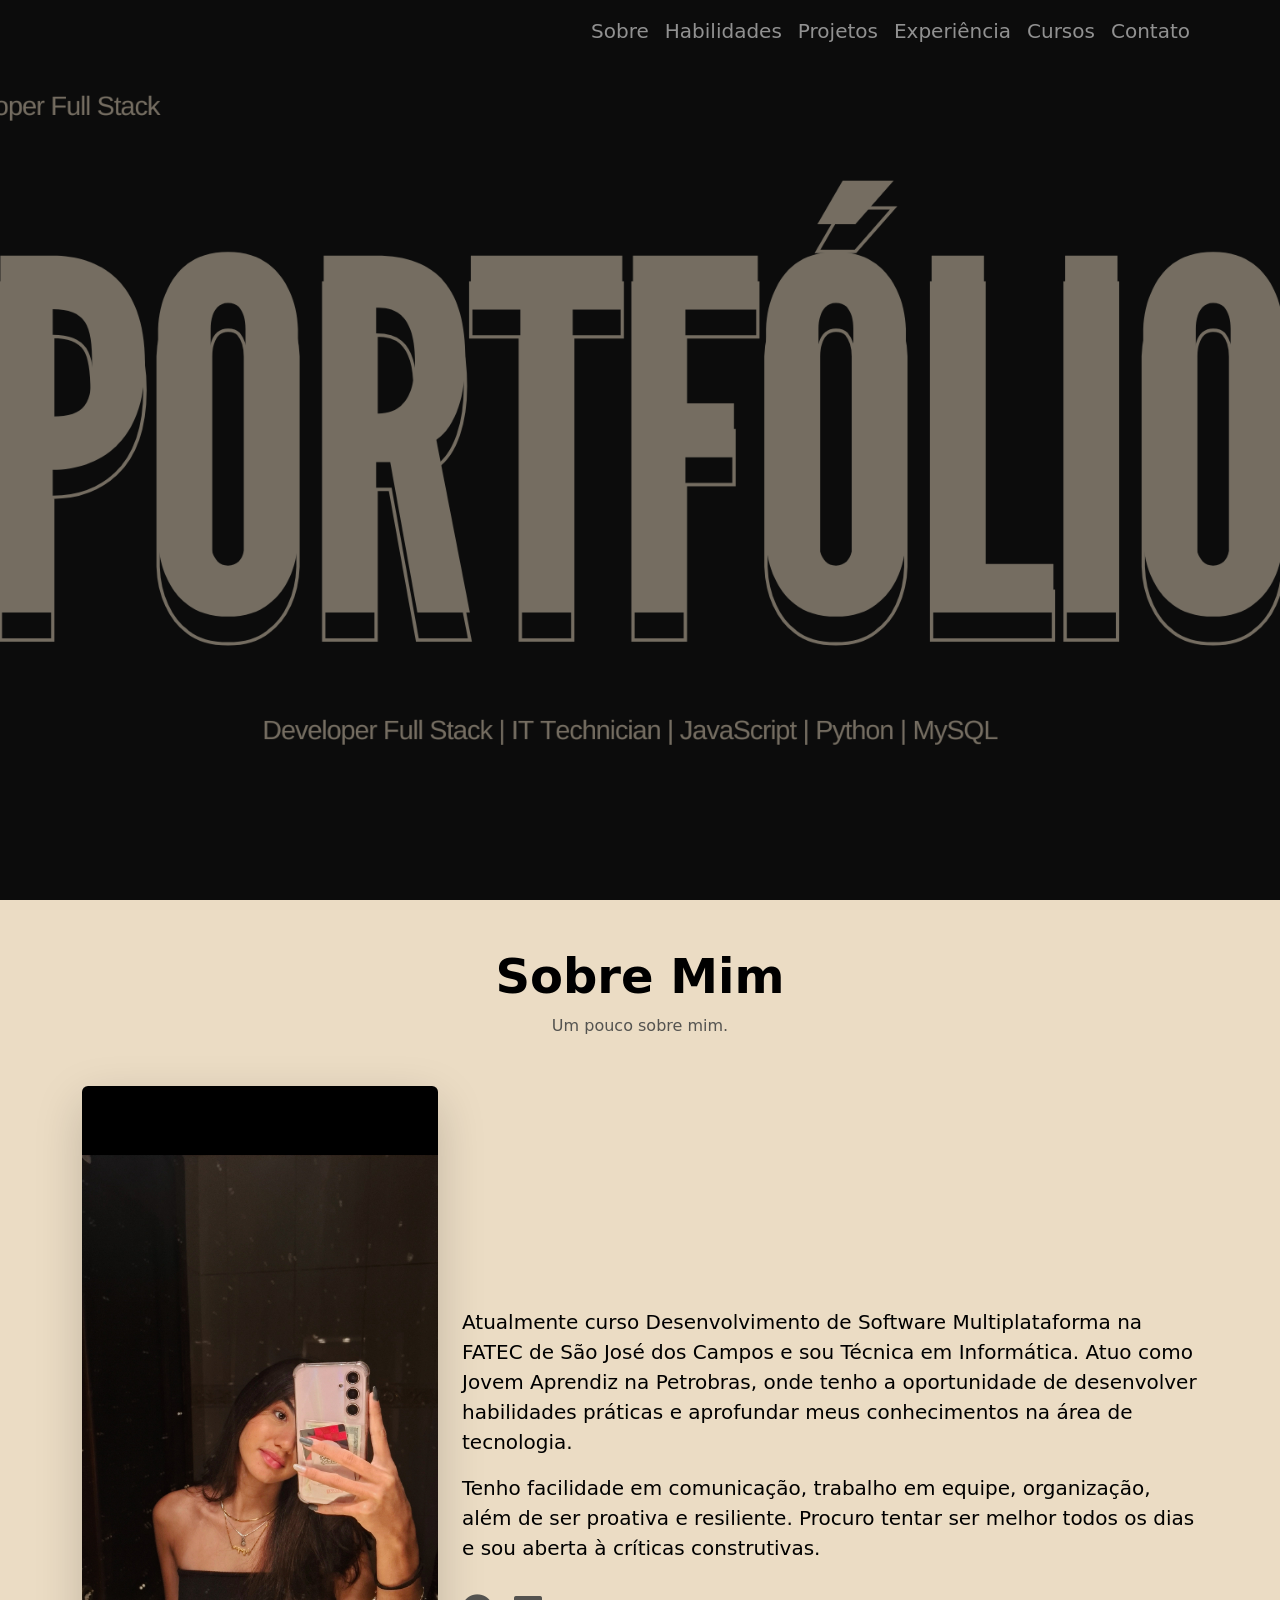
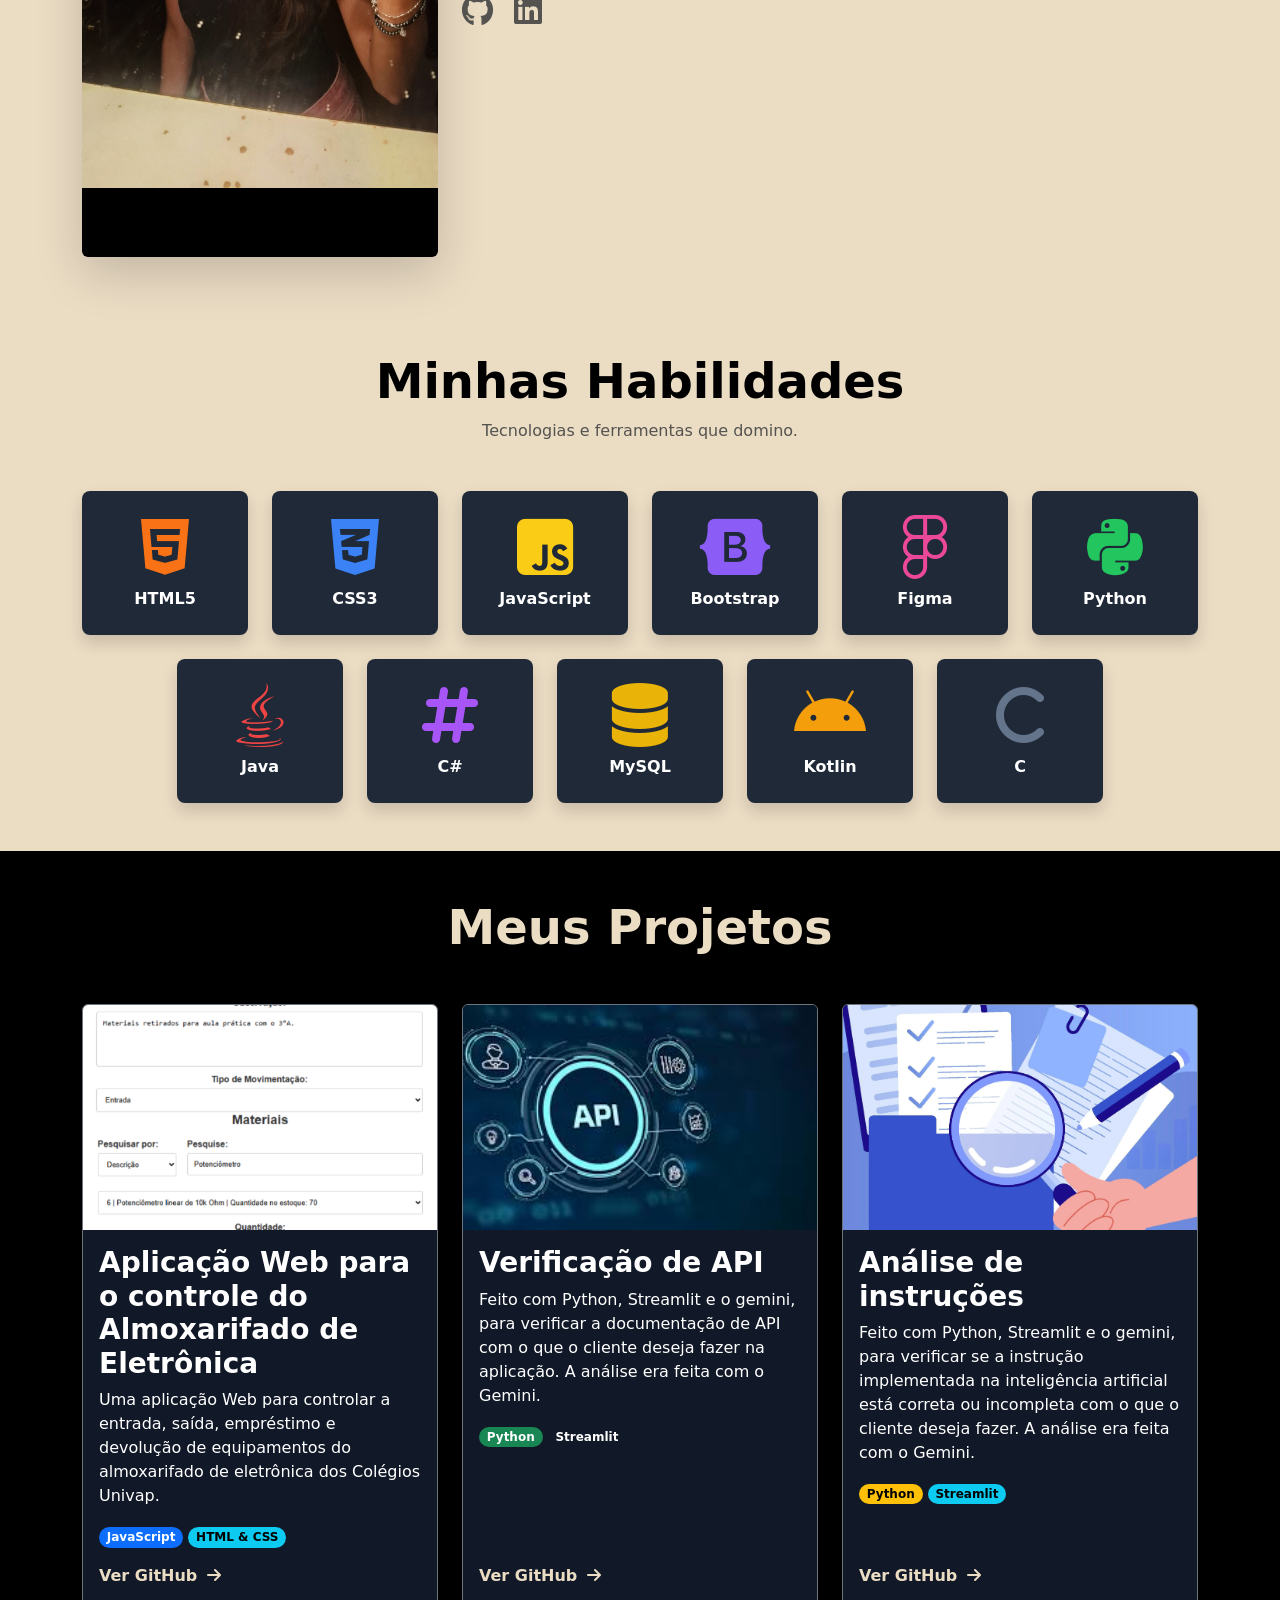
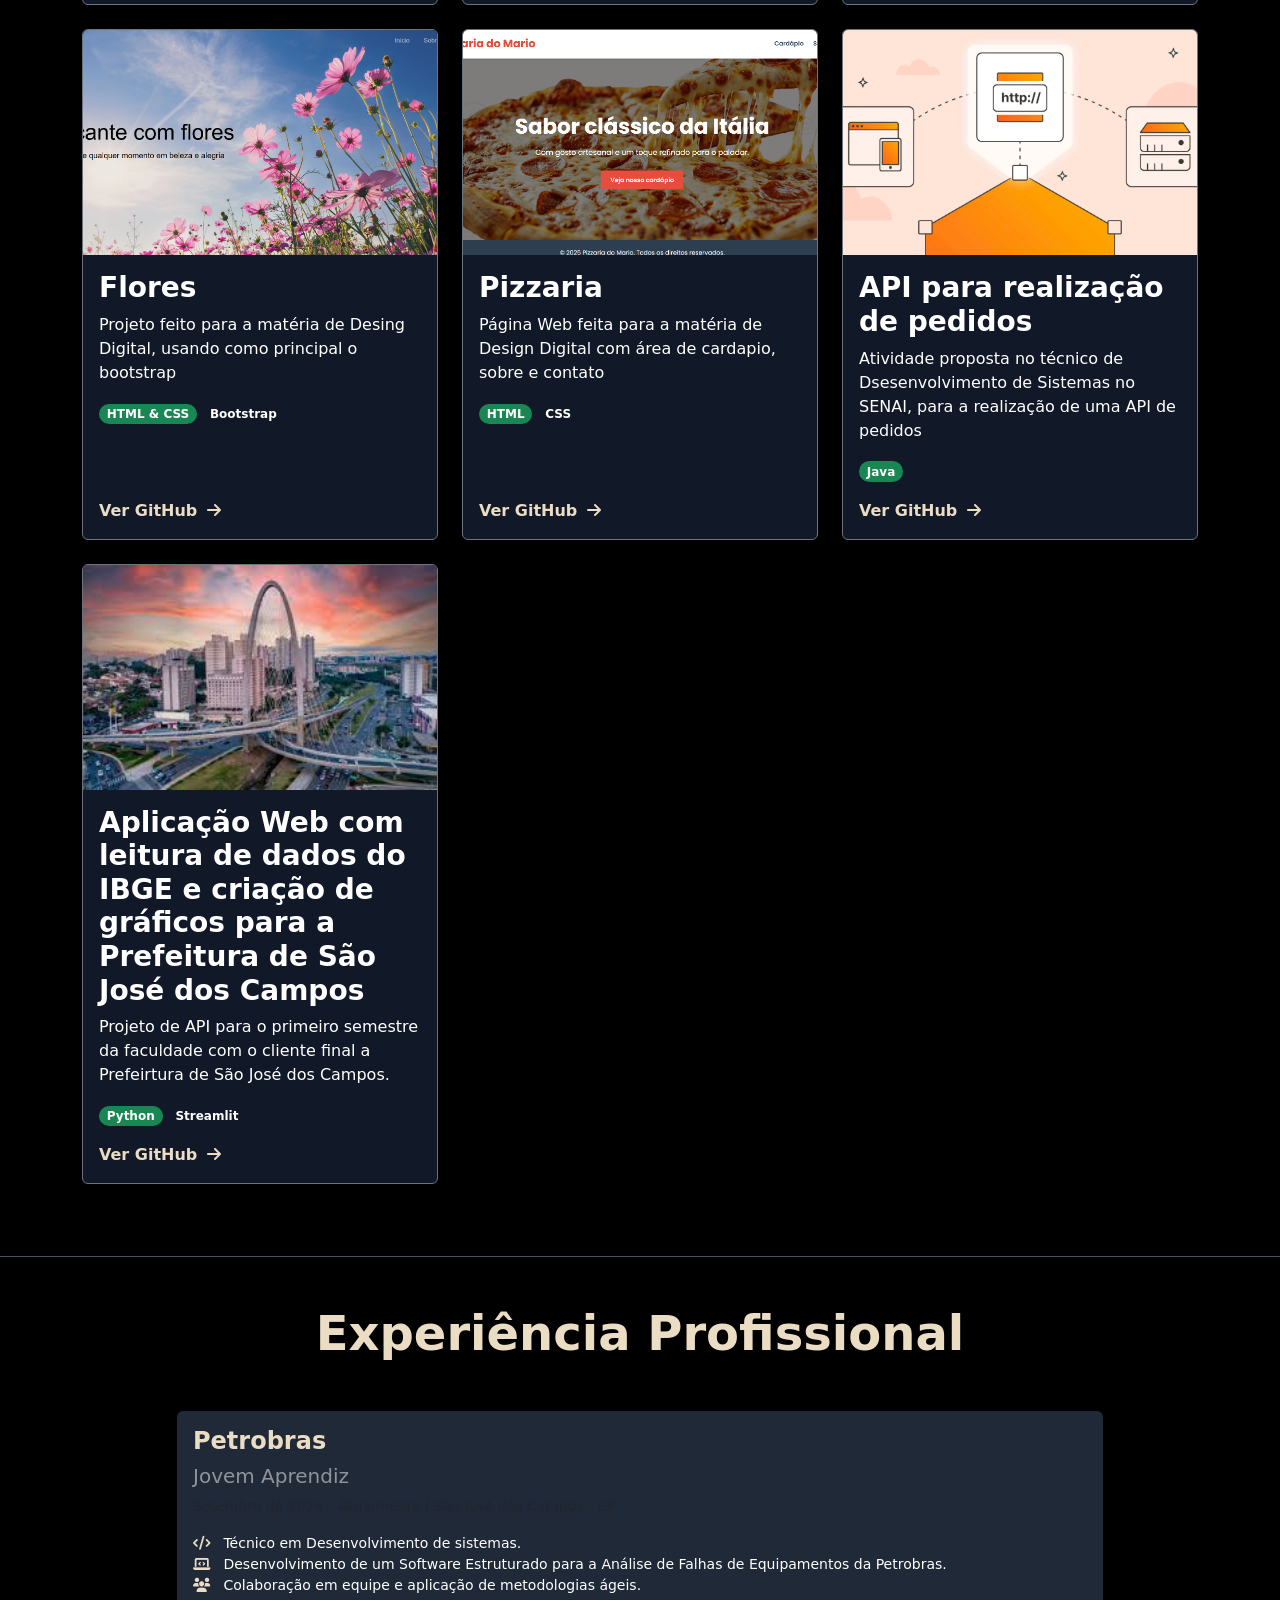
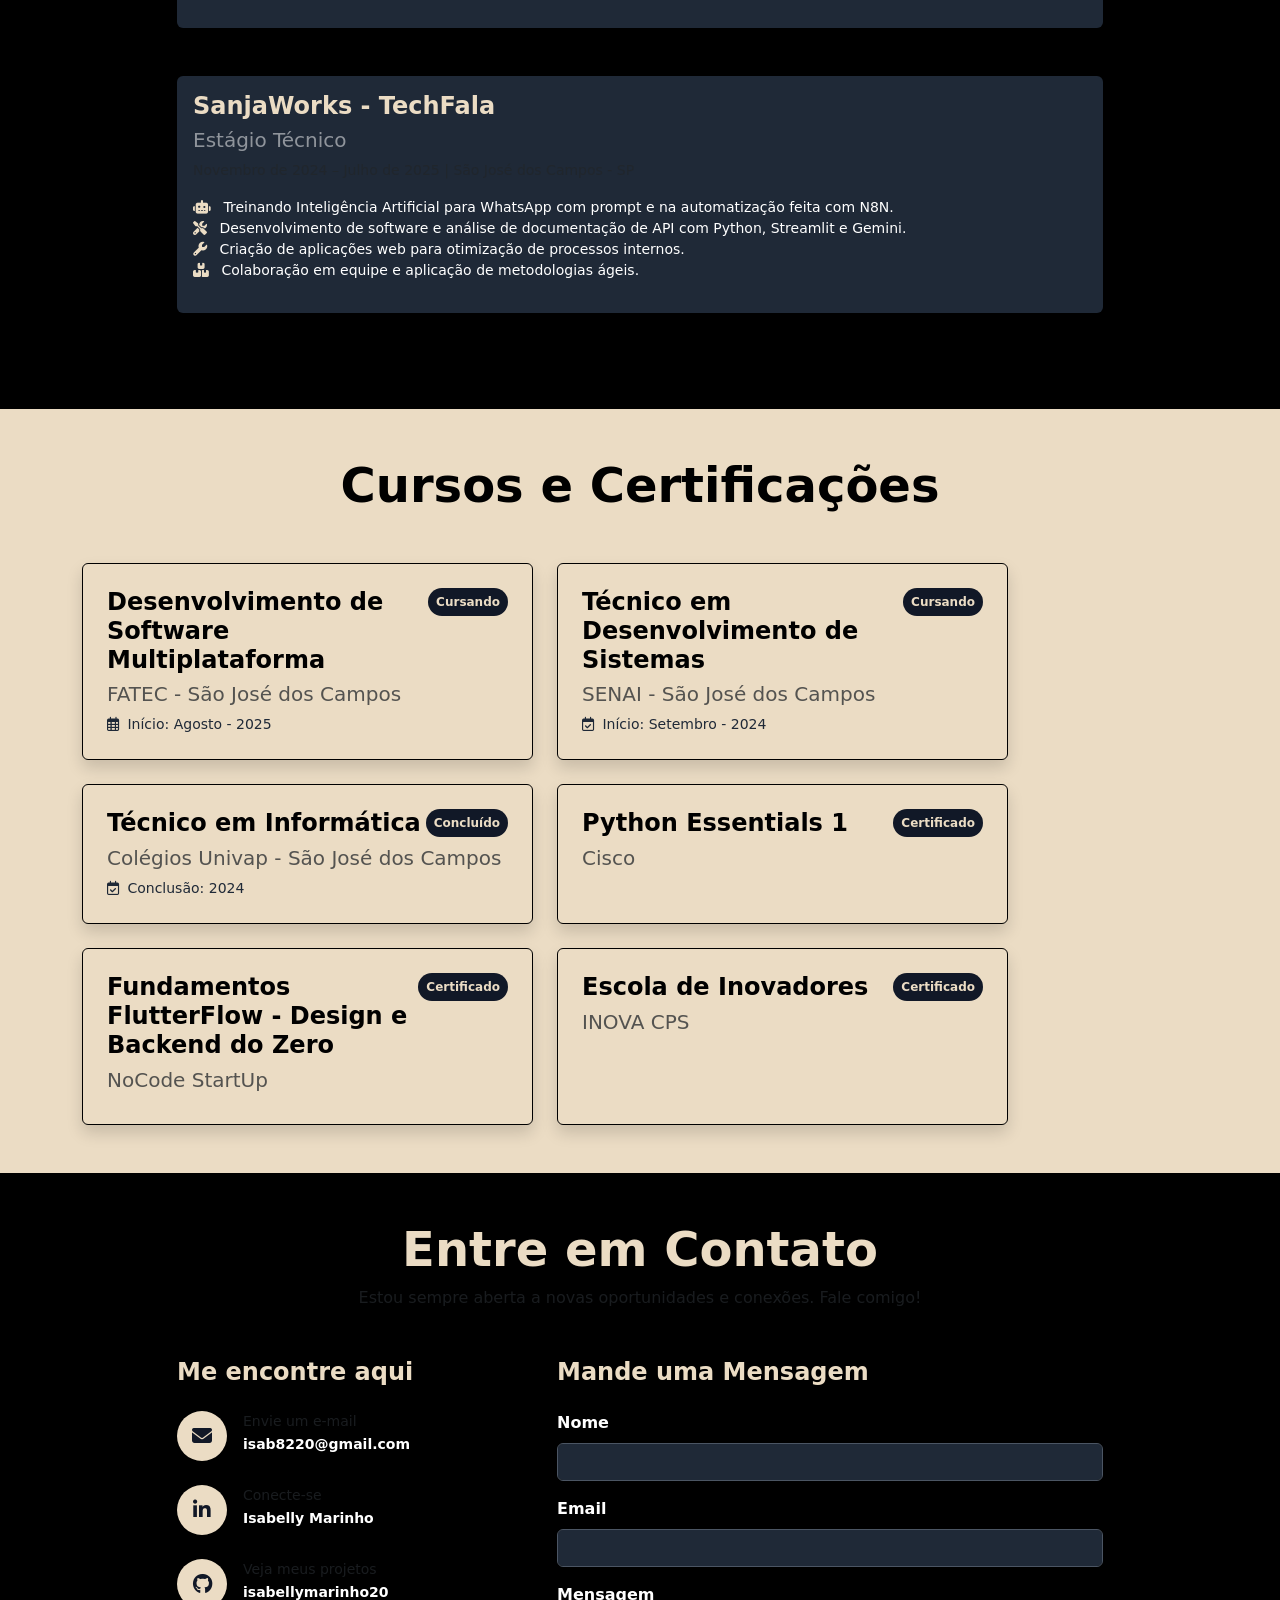
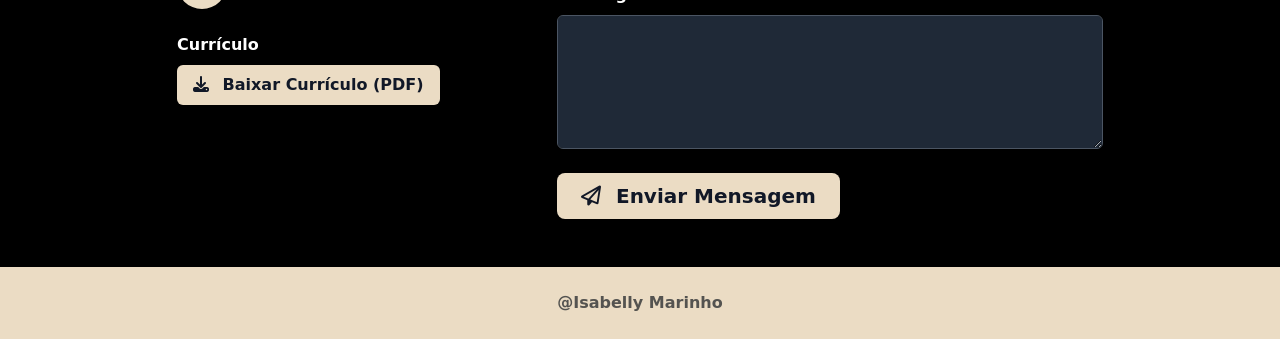
==== commit e4fe5f49: "Atualizei o index retirando alguns parágrafos" ====
--- a/index.html
+++ b/index.html
@@ -403,7 +403,6 @@
     <div class="container">
         <div class="text-center mb-5">
             <h2 class="display-5 fw-bold" style="color: #ebdcc4">Experiência Profissional</h2>
-            <p class="text-muted">Minha jornada no mercado de trabalho.</p>
         </div>
 
         <div class="row justify-content-center">
@@ -453,9 +452,8 @@
     <div class="container">
         <div class="text-center mb-5">
             <h2 class="display-5 fw-bold text-black">Cursos e Certificações</h2>
-            <p class="text-muted text-black-50">Minha formação contínua e certificações.</p>
-        </div>
-        <div class="row justify-content-center">
+        </div>
+        <div class="row justify-contenp>t-center">
             <div class="col-lg-10">
                 <div class="row g-4">
                     
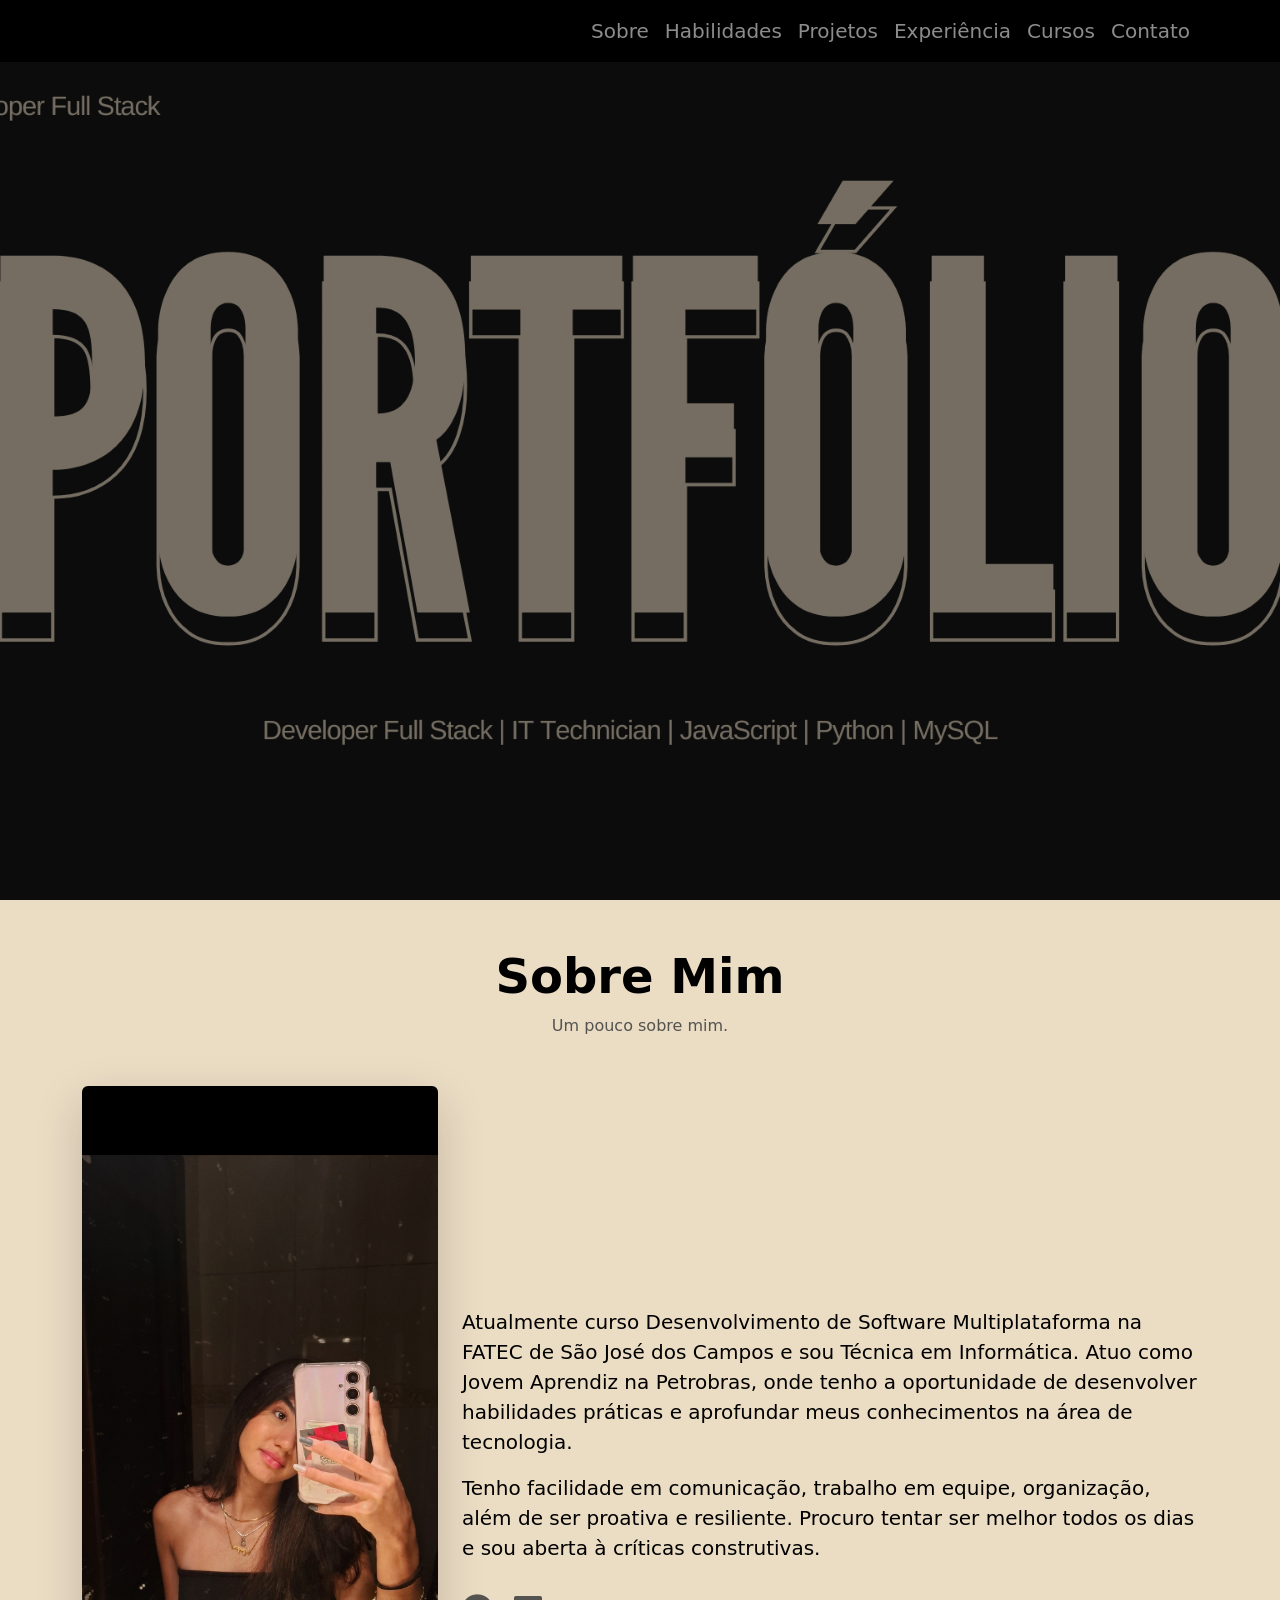
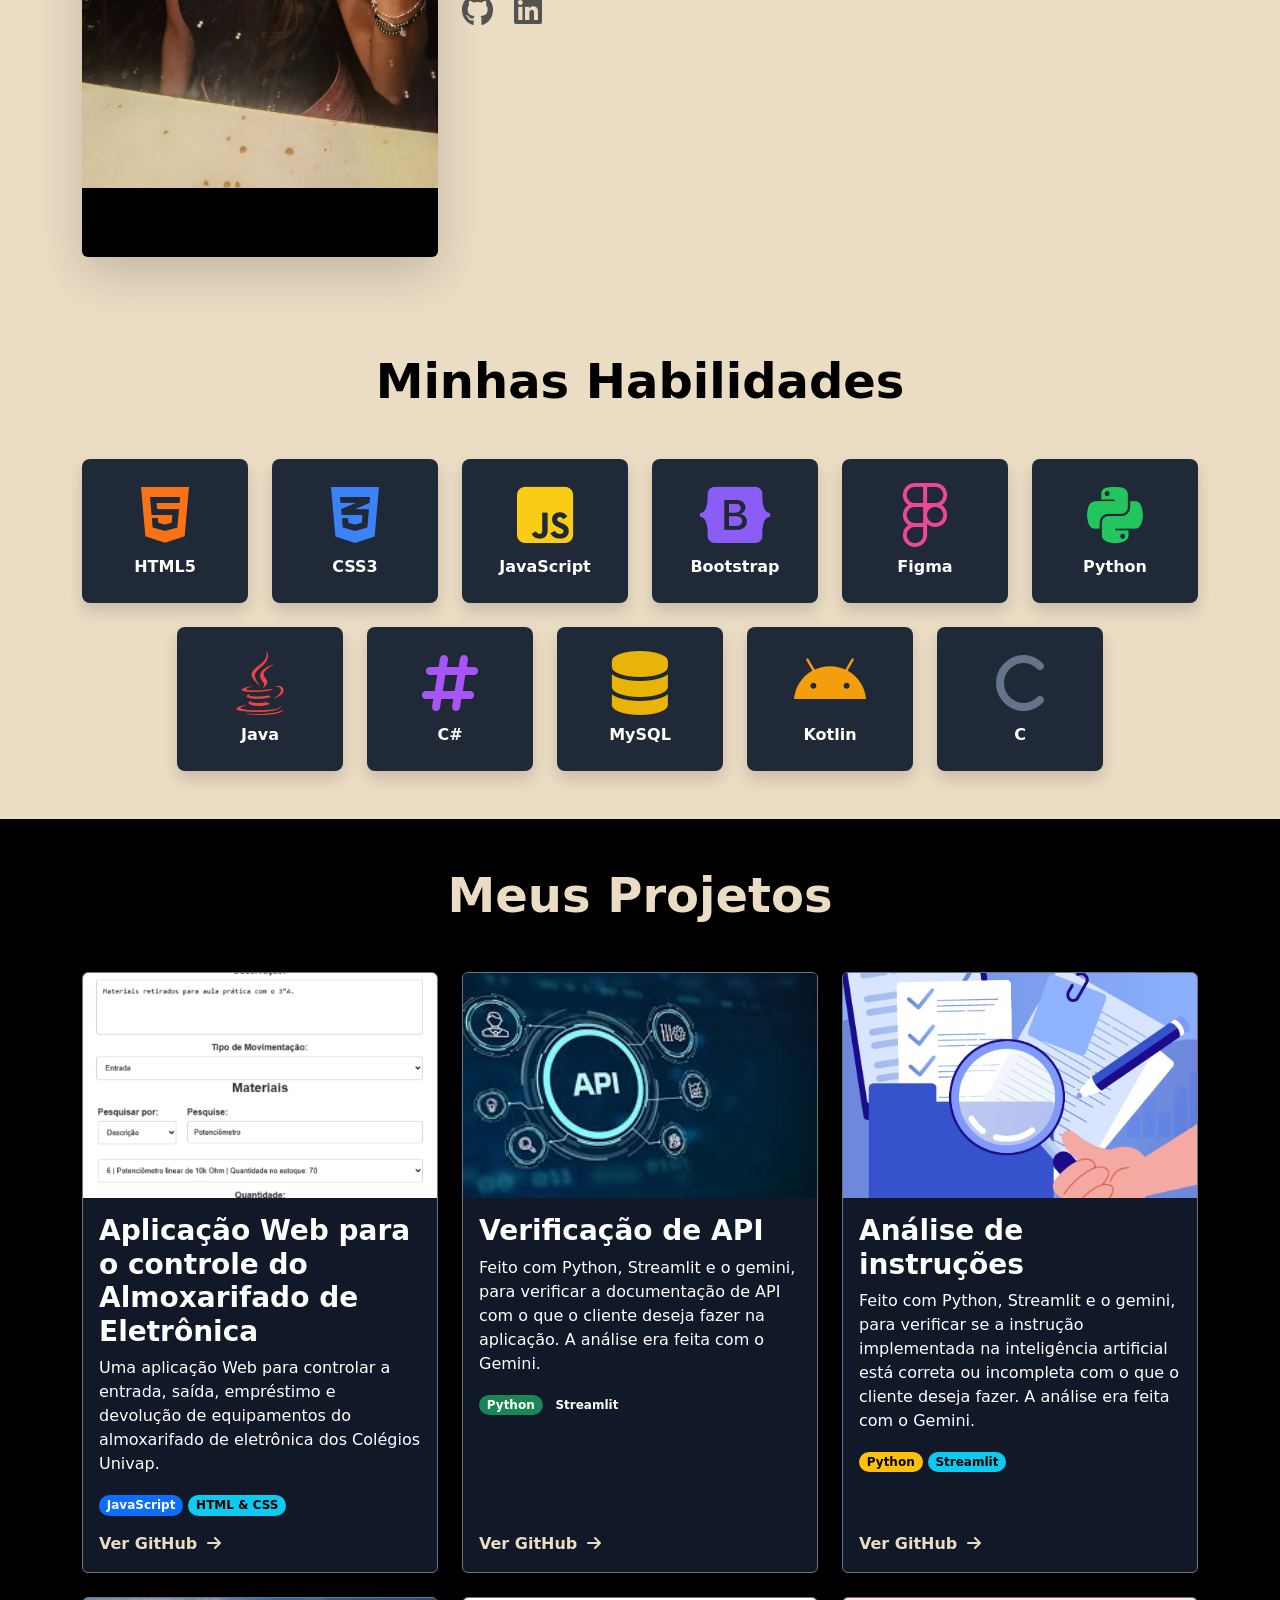
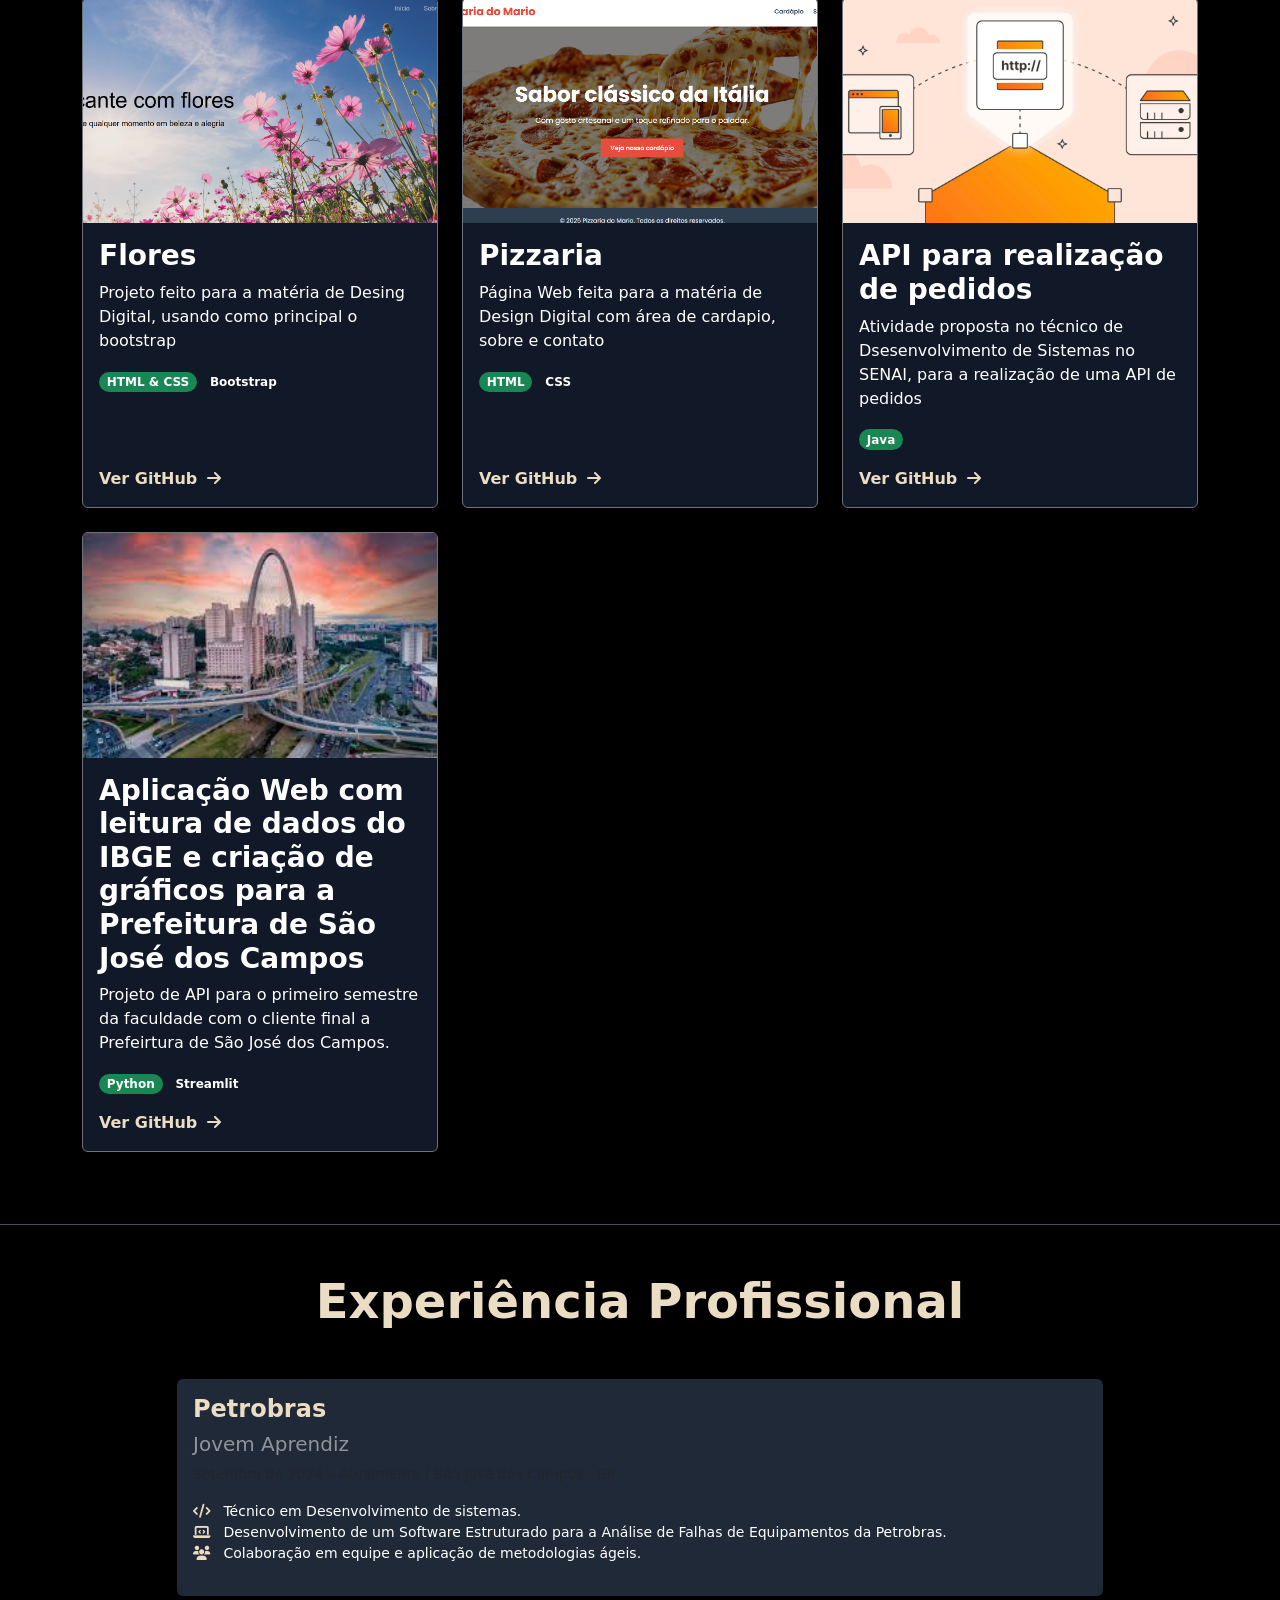
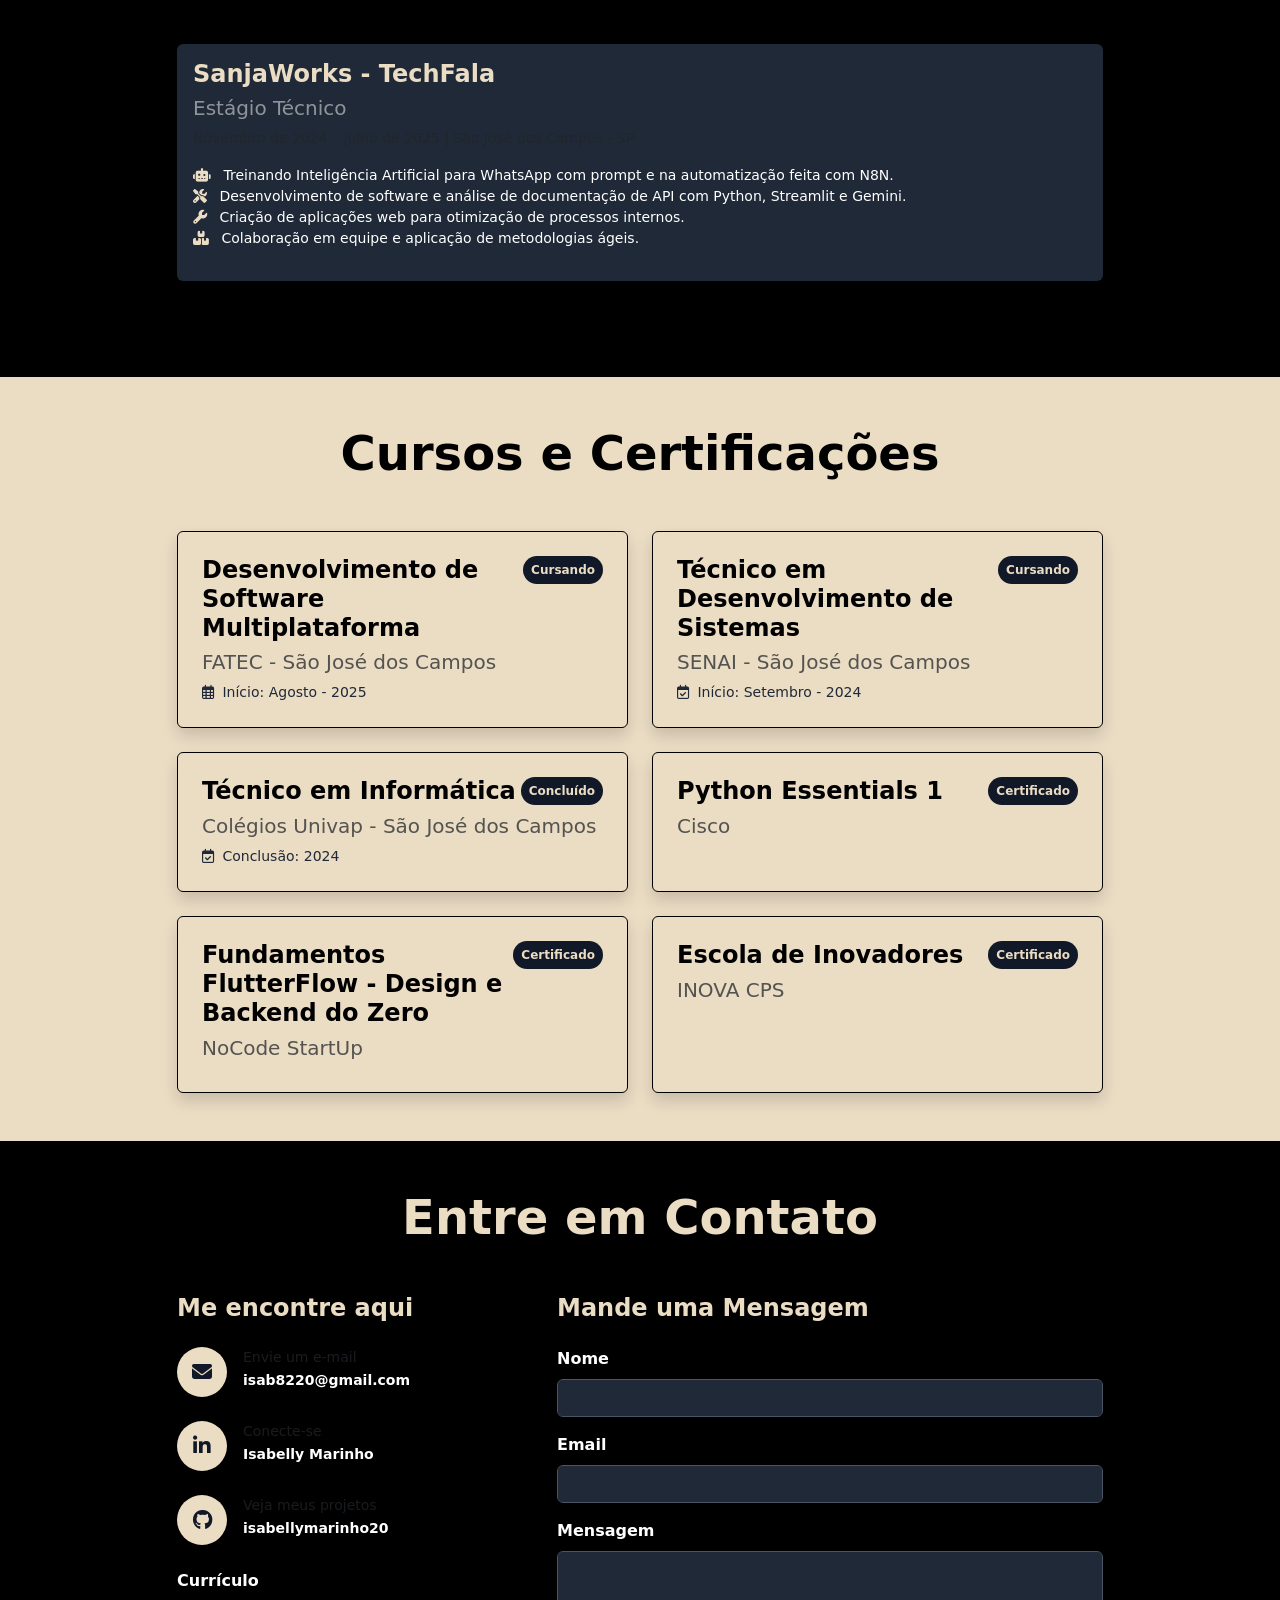
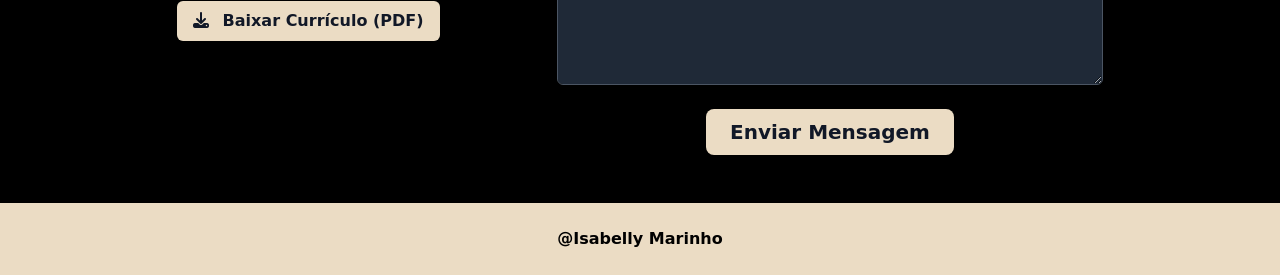
==== commit dee99757: "Ajustando os pontos solicitados" ====
--- a/index.html
+++ b/index.html
@@ -109,18 +109,18 @@
 <body data-bs-spy="scroll" data-bs-target="#navbarNav">
 
     <!-- Barra de Navegação -->
-   <nav class="navbar navbar-expand-lg navbar-dark bg-transparent fixed-top">
+   <nav class="navbar navbar-expand-lg navbar-dark bg-black fixed-top">
         <div class="container">
            <div class="collapse navbar-collapse" id="menu">
         <ul class="navbar-nav ms-auto"> 
             <div class="collapse navbar-collapse" id="navbarNav">
                 <ul class="navbar-nav ms-auto fs-5">
-                    <li class="nav-item"><a class="nav-link" href="#sobre">Sobre</a></li>
-                    <li class="nav-item"><a class="nav-link" href="#habilidades">Habilidades</a></li>
-                    <li class="nav-item"><a class="nav-link" href="#projetos">Projetos</a></li>
-                    <li class="nav-item"><a class="nav-link" href="#experiencia">Experiência</a></li>
-                    <li class="nav-item"><a class="nav-link" href="#cursos">Cursos</a></li>
-                    <li class="nav-item"><a class="nav-link" href="#contato">Contato</a></li>
+                    <li class="nav-item" style="color:#ebdcc4 ;"><a class="nav-link" href="#sobre">Sobre</a></li>
+                    <li class="nav-item" style="color:#ebdcc4 ;"><a class="nav-link" href="#habilidades">Habilidades</a></li>
+                    <li class="nav-item" style="color:#ebdcc4 ;"><a class="nav-link" href="#projetos">Projetos</a></li>
+                    <li class="nav-item" style="color:#ebdcc4 ;"><a class="nav-link" href="#experiencia">Experiência</a></li>
+                    <li class="nav-item" style="color:#ebdcc4 ;"><a class="nav-link" href="#cursos">Cursos</a></li>
+                    <li class="nav-item" style="color:#ebdcc4 ;"><a class="nav-link" href="#contato">Contato</a></li>
                 </ul>
             </div>
             </ul>
@@ -133,11 +133,10 @@
         <!-- Seção Início -->
         <section id="inicio" class="d-flex align-items-center text-white text-center">
             <div class="container">
-               
             </div>
         </section>
 
-        <!-- Seção Sobre -->
+<!--Sobre mim-->
         <section id="sobre" class="py-5" style="background-color: #ebdcc4;">
             <div class="container">
                 <div class="text-center mb-5">
@@ -164,12 +163,11 @@
             </div>
         </section>
 
-        <!-- Seção Habilidades -->
+<!--Habilidades -->
         <section id="habilidades" class="py-5" style="background-color: #ebdcc4;">
             <div class="container">
                 <div class="text-center mb-5">
                     <h2 class="display-5 fw-bold text-black">Minhas Habilidades</h2>
-                    <p class="text-muted">Tecnologias e ferramentas que domino.</p>
                 </div>
                 <div class="row g-4 text-center justify-content-center">
                     <!-- HTML5 -->
@@ -253,7 +251,7 @@
             </div>
         </section>
 
-        <!-- Seção Projetos -->
+<!--Projetos-->
         <section id="projetos" class="py-5 bg-black">
             <div class="container">
                 <div class="text-center mb-5">
@@ -397,7 +395,7 @@
     <hr class="my-0 border-light opacity-80"> 
 
 
-        <!-- Section de Experiência -->
+<!--Experiencia-->
 
 <section id="experiencia" class="py-5 bg-black">
     <div class="container">
@@ -453,7 +451,8 @@
         <div class="text-center mb-5">
             <h2 class="display-5 fw-bold text-black">Cursos e Certificações</h2>
         </div>
-        <div class="row justify-contenp>t-center">
+        
+        <div class="row justify-content-center"> 
             <div class="col-lg-10">
                 <div class="row g-4">
                     
@@ -496,7 +495,6 @@
                         </div>
                     </div>
 
-
                     <div class="col-md-6">
                         <div class="card border-0 shadow h-100 p-2" style="background-color: #ebdcc4; border: 1px solid #000 !important;"> 
                             <div class="card-body">
@@ -543,12 +541,11 @@
 </section>
 
 
-
+<!--Contato-->
        <section id="contato" class="py-5 bg-black">
     <div class="container">
         <div class="text-center mb-5">
             <h2 class="display-5 fw-bold " style="color: #ebdcc4">Entre em Contato</h2>
-            <p class="text-muted">Estou sempre aberta a novas oportunidades e conexões. Fale comigo!</p>
         </div>
         
         <div class="row justify-content-center">
@@ -613,9 +610,9 @@
                         <textarea id="message" name="message" rows="5" class="form-control" style="background-color: rgb(var(--custom-gray-dark-rgb)); color: white; border-color: #4b5563;" required></textarea>
                     </div>
                     
-                    <div class="text-start">
+                    <div class="text-center">
                         <button type="submit" class="btn btn-lg fw-bold py-2 px-4" style="background-color: #ebdcc4; color: rgb(var(--bs-dark-rgb)); border: none;">
-                            <i class="far fa-paper-plane me-2"></i> Enviar Mensagem
+                             Enviar Mensagem
                         </button>
                     </div>
                 </form>
@@ -625,9 +622,9 @@
 </section>
 
     <!-- Rodapé -->
-    <footer class="bg- py-4" style="background-color: #ebdcc4;">
+    <footer class="bg- py-4" style="background-color: #ebdcc4; ">
         <div class="container text-center text-muted fw-bold" >
-            <p class="mb-0 style">@Isabelly Marinho</p>
+            <p class="mb-0 style" style="color: #000;">@Isabelly Marinho</p>
         </div>
     </footer>
 
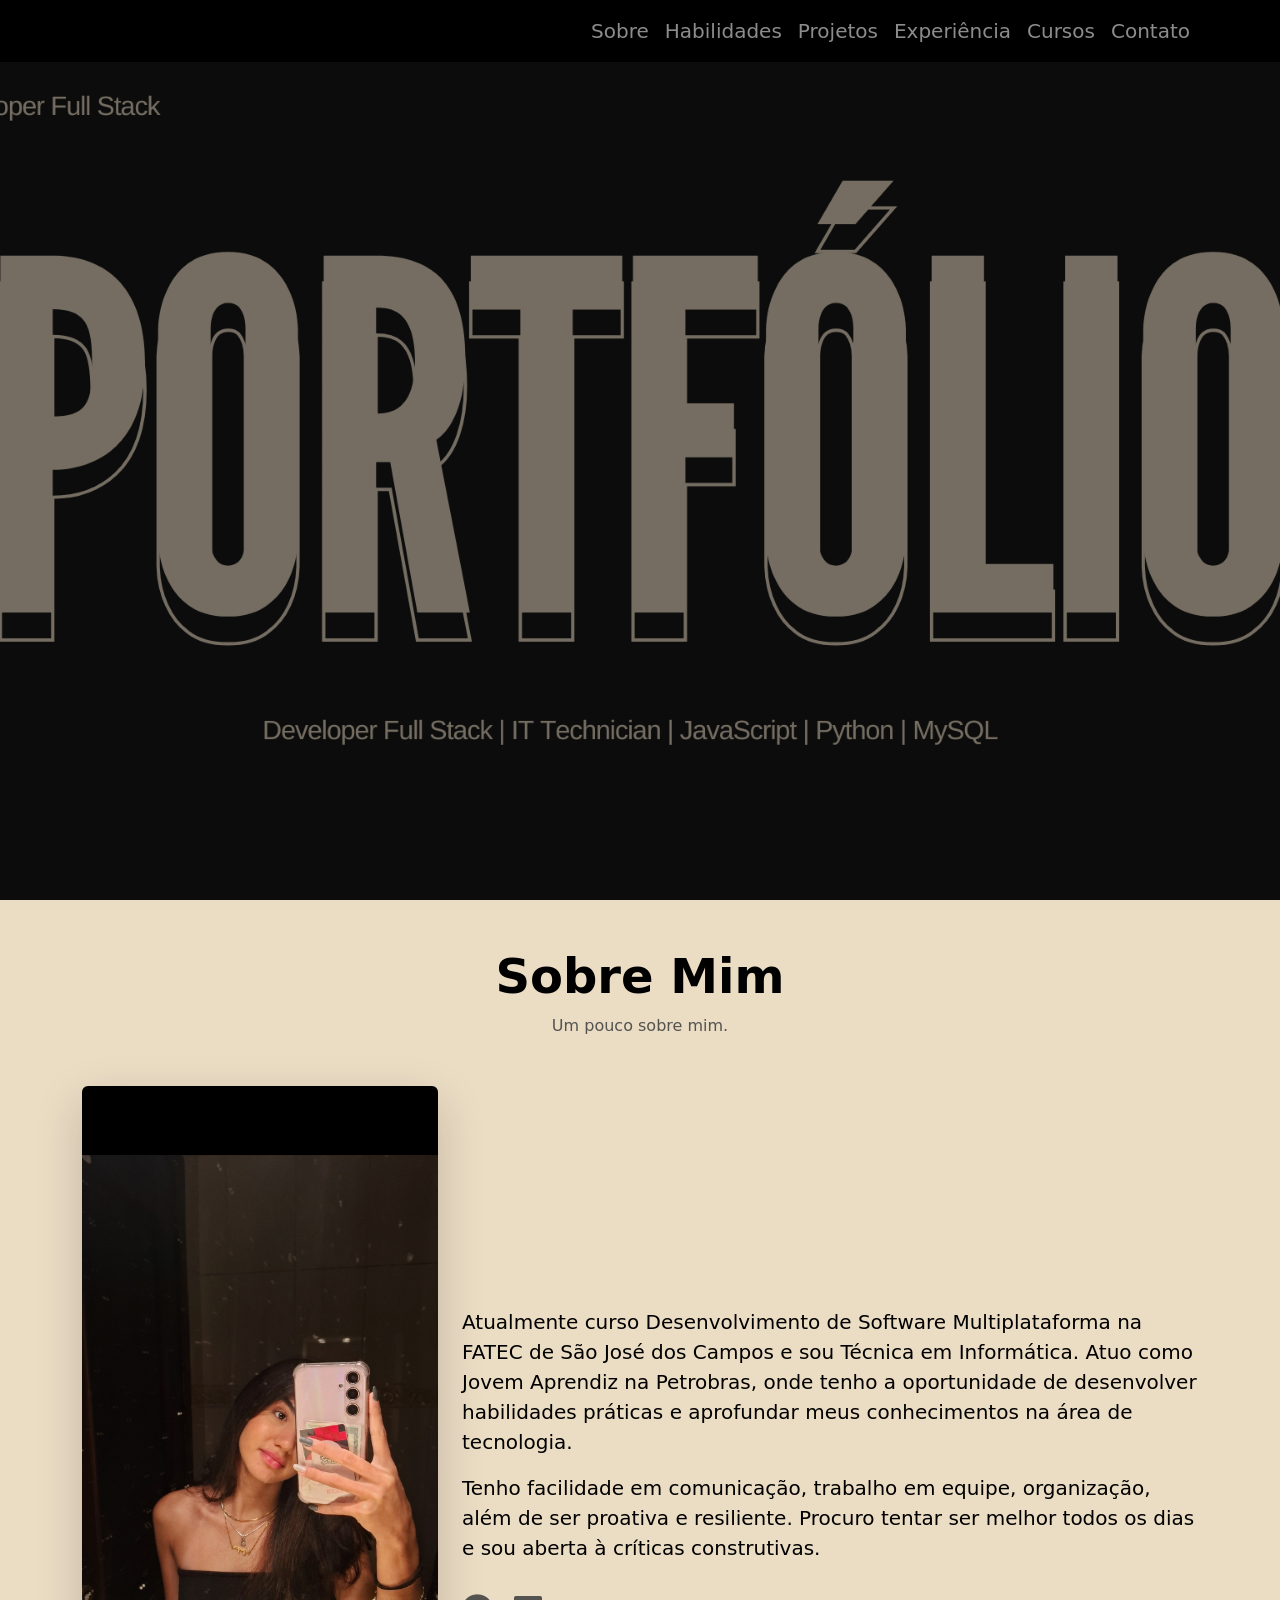
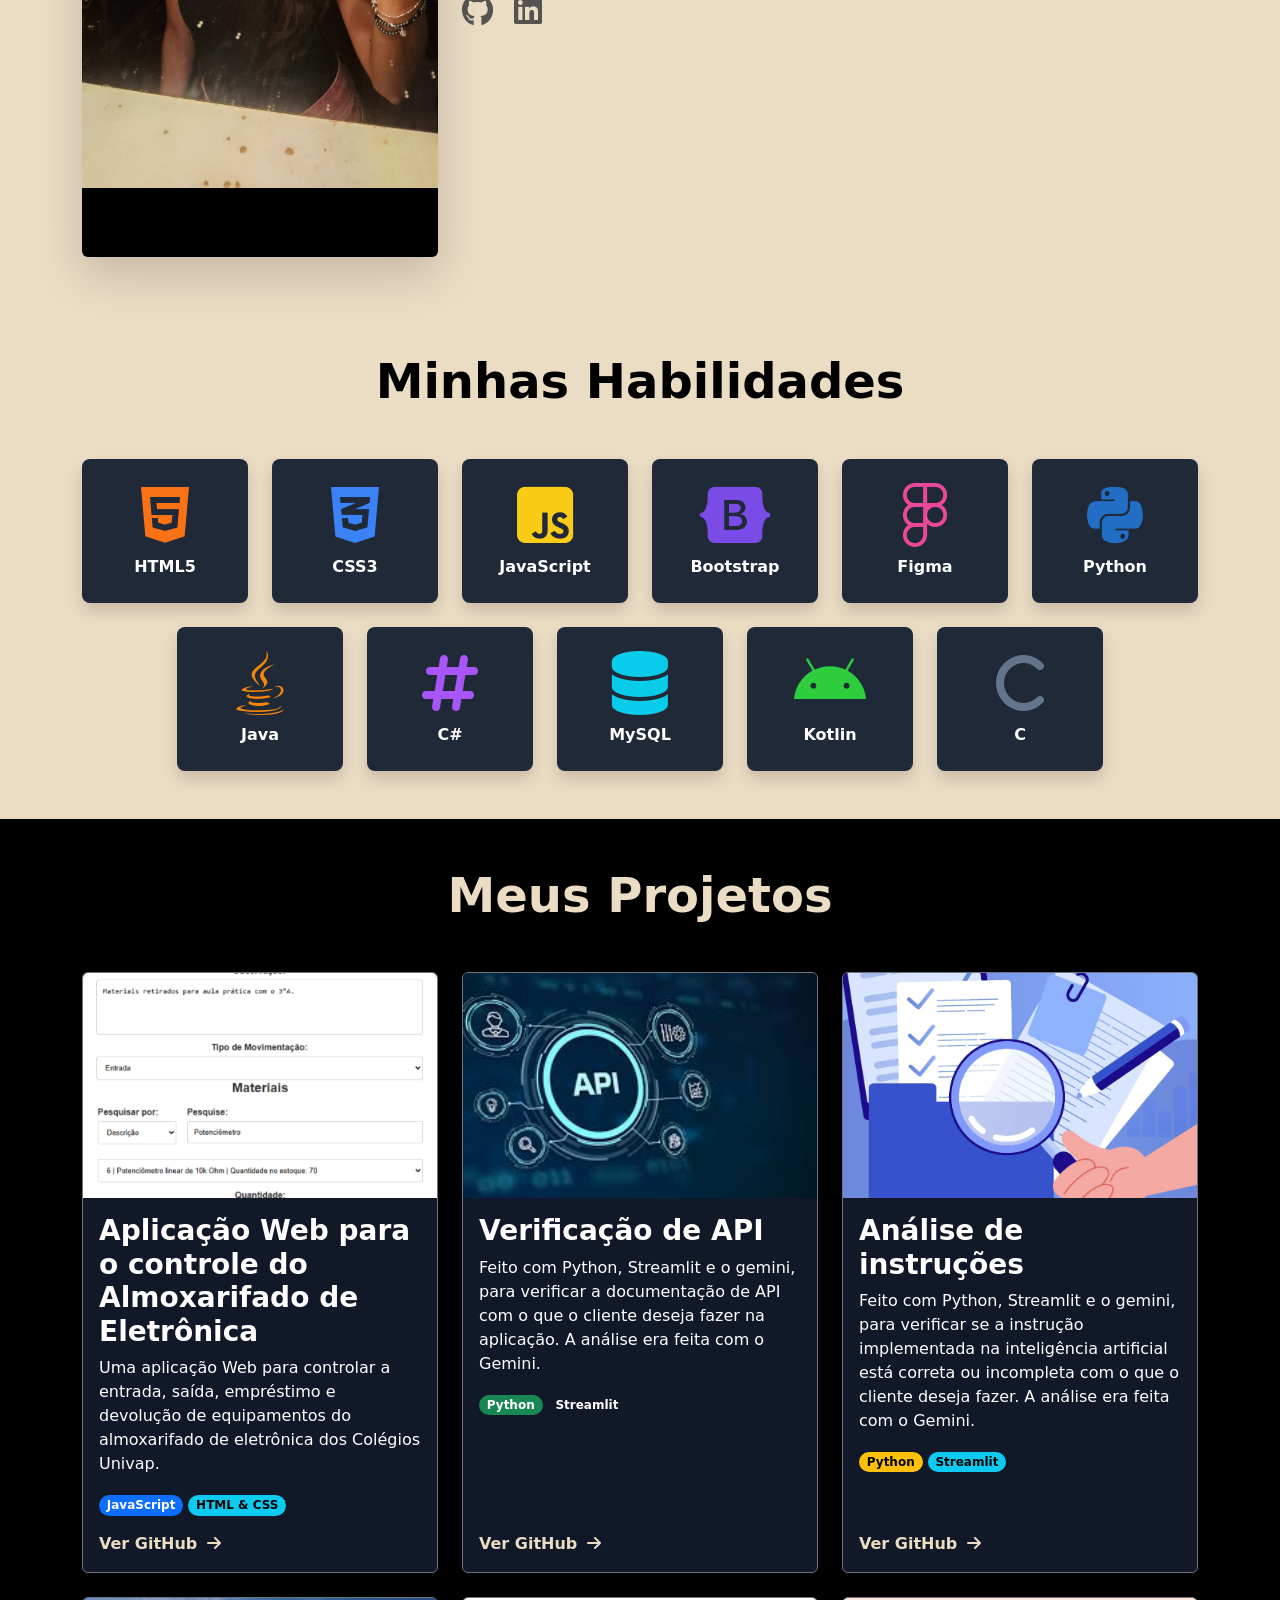
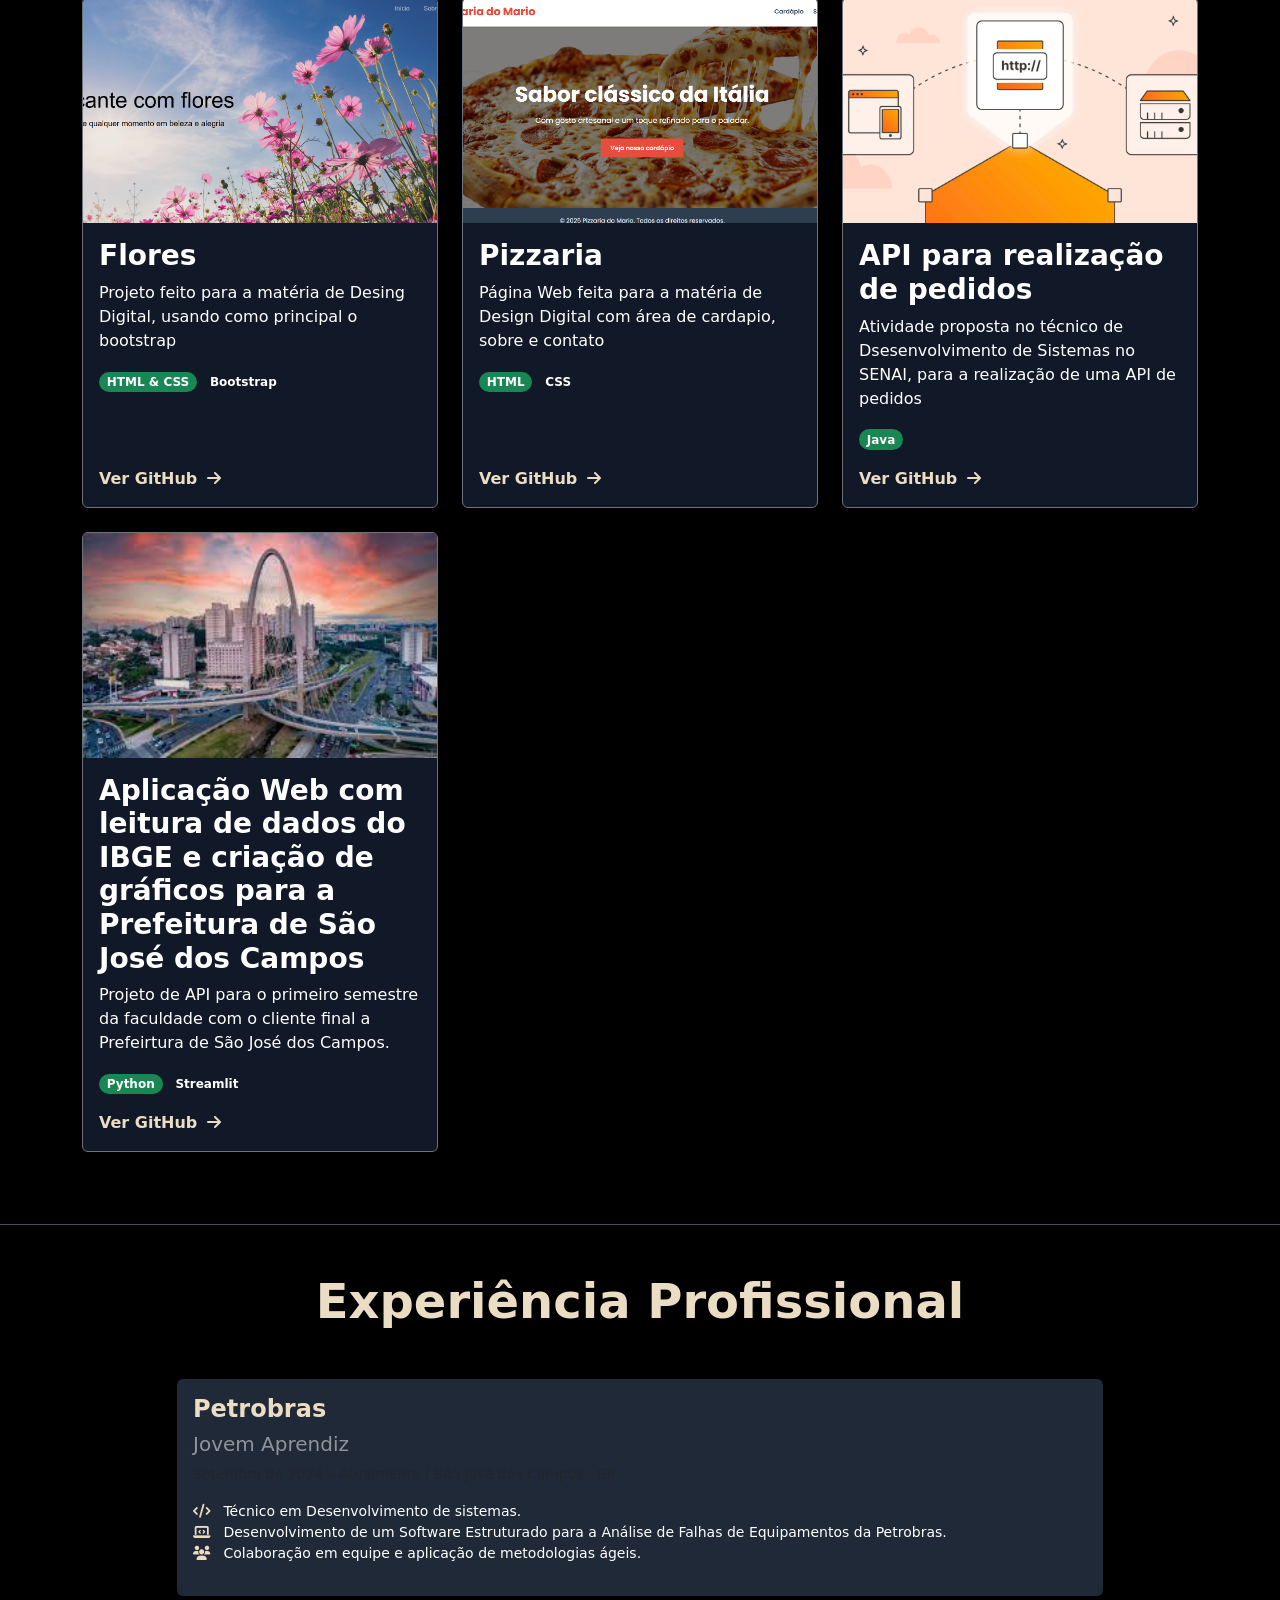
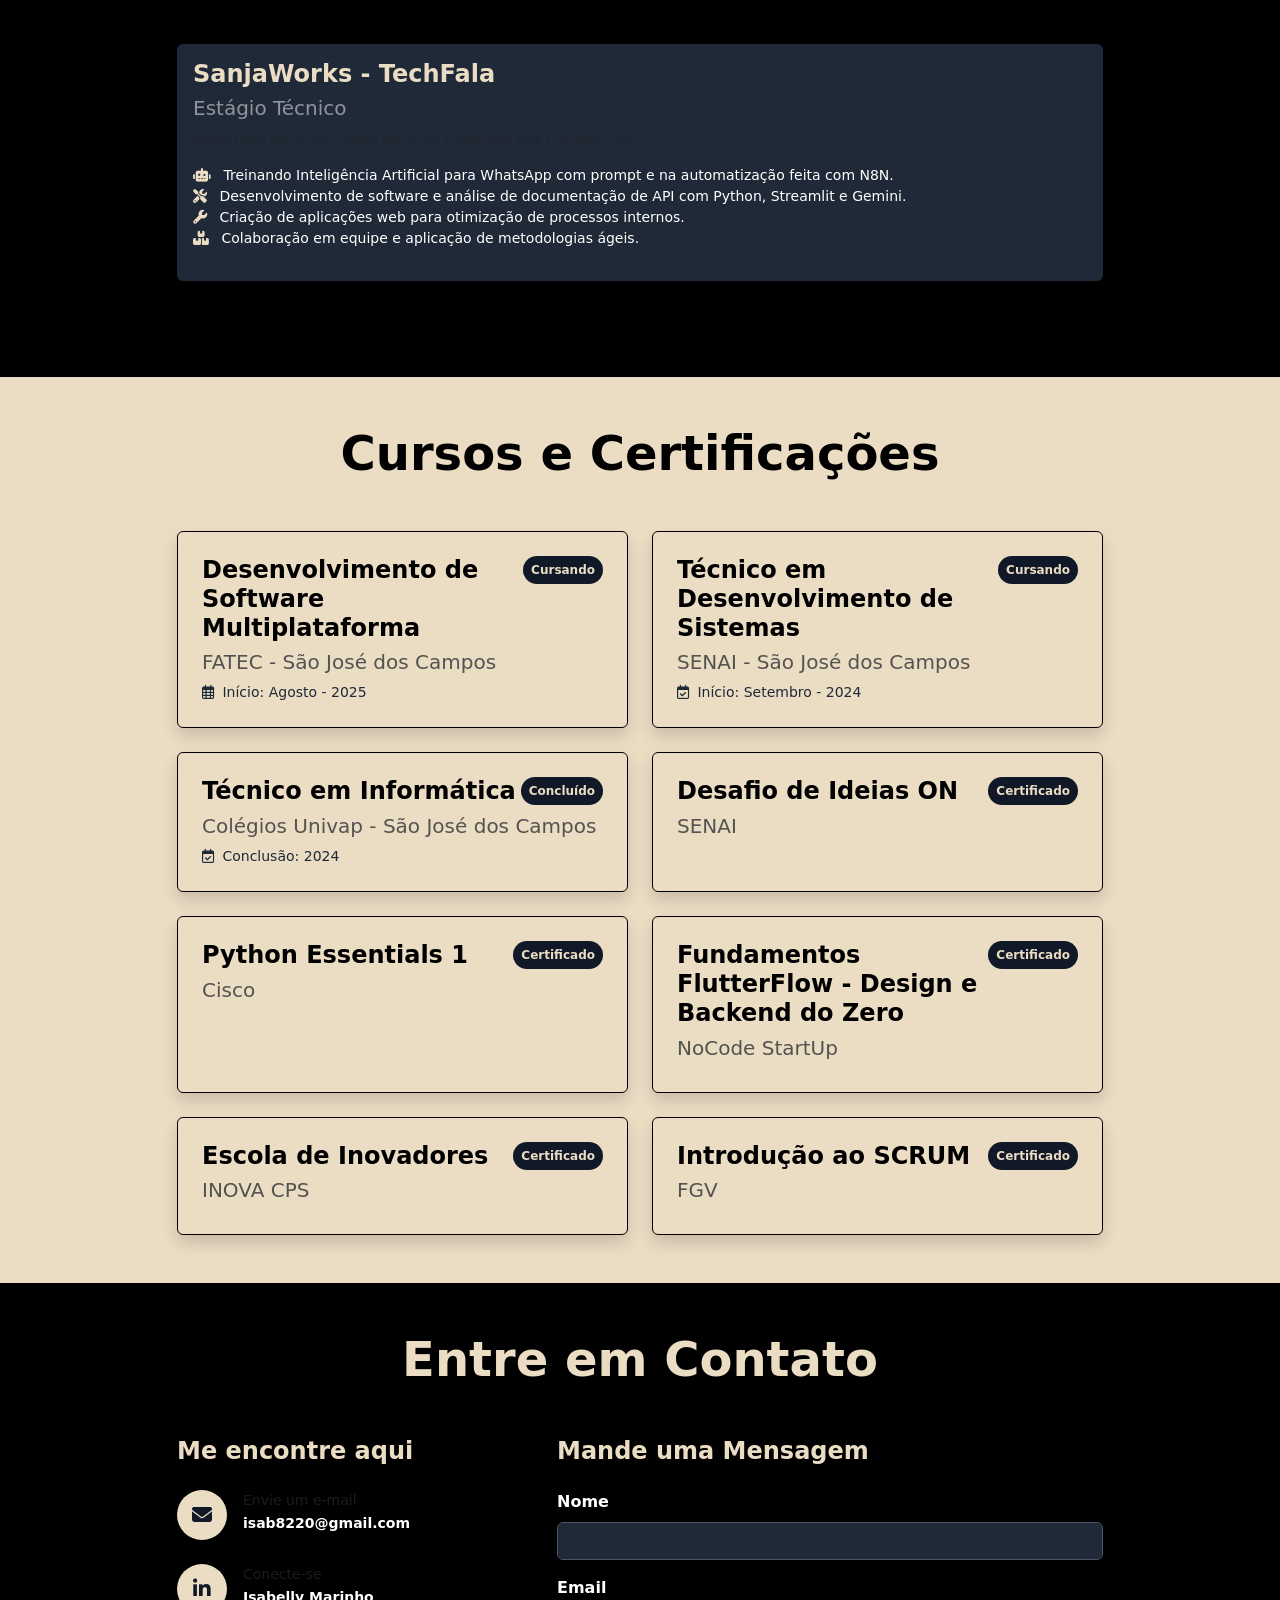
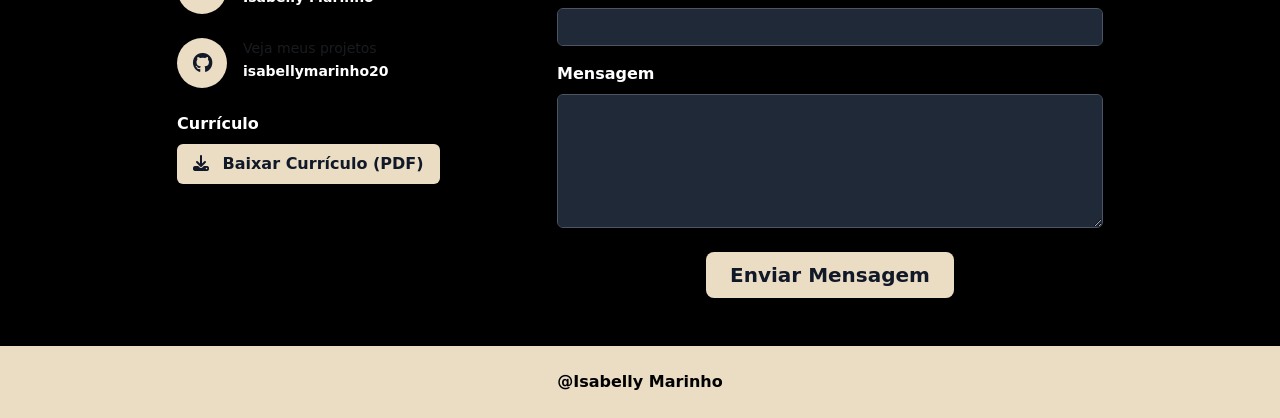
==== commit f2ea9af9: "Atualização do curriculo e cursos adicionais" ====
--- a/index.html
+++ b/index.html
@@ -12,99 +12,7 @@
     <link rel="preconnect" href="https://fonts.googleapis.com">
     <link rel="preconnect" href="https://fonts.gstatic.com" crossorigin>
     <link href="https://fonts.googleapis.com/css2?family=Inter:wght@400;700;900&display=swap" rel="stylesheet">
-    <style>
-        
-        :root {
-            --bs-dark-rgb: 17, 24, 39; 
-            --custom-gray-dark-rgb: 31, 41, 55; 
-        }
-
-        html {
-            scroll-behavior: smooth;
-        }
-
-         body {
-            background-color: rgb(var(--bs-dark-rgb));
-            color: #d1d5db; /* text-gray-300 */
-        }
-        
-        /* Define a cor de fundo para seções específicas */
-        .bg-gray-custom {
-            background-color: rgb(var(--custom-gray-dark-rgb));
-        }
-
-        
-         #inicio {
-            min-height: 100vh;
-            background-image: url('./certo.png');
-            background-size: cover;
-            background-position: center;
-            background-repeat: no-repeat;
-            position: relative;
-        }
-
-        /* Sobreposição escura para legibilidade do texto */
-        #inicio::before {
-            content: '';
-            position: absolute;
-            top: 0;
-            left: 0;
-            right: 0;
-            bottom: 0;
-            background-color: rgba(0, 0, 0, 0.5);
-            z-index: 1;
-        }
-
-        /* Garante que o conteúdo fique acima da sobreposição */
-        #inicio .container {
-            position: relative;
-            z-index: 2;
-        }
-
-        
-        .project-card {
-            transition: transform 0.3s ease, box-shadow 0.3s ease;
-        }
-
-        .project-card:hover {
-            transform: translateY(-5px);
-            box-shadow: 0 10px 15px -3px rgba(0, 0, 0, 0.2), 0 4px 6px -2px rgba(0, 0, 0, 0.1);
-        }
-        
-        
-        .form-control {
-            background-color: #374151; 
-            border-color: #4b5563; 
-            color: #d1d5db;
-        }
-
-        .form-control:focus {
-            background-color: #374151;
-            border-color: #6366f1; /* Cor de foco (indigo) */
-            color: #d1d5db;
-            box-shadow: 0 0 0 0.25rem rgba(99, 102, 241, 0.25);
-        }
-
-        /* Cores dos ícones de habilidades */
-        .text-html { color: #f97316; }
-        .text-css { color: #3b82f6; }
-        .text-js { color: #facc15; }
-        .text-bootstrap { color: #8b5cf6; }
-        .text-figma { color: #ec4899; }
-        .text-python { color: #22c55e; }
-        .text-java { color: #ef4444; }
-        .text-csharp { color: #a855f7; }
-        .text-mysql { color: #eab308; }
-        .text-kotlin { color: #f59e0b; }
-        .text-c { color: #64748b; }
-        
-        .card-img-top {
-            width: 100%;
-            height: 225px;
-            object-fit: cover;
-        }
-
-    </style>
+    <link href="style.css" rel="stylesheet">
 </head>
 <body data-bs-spy="scroll" data-bs-target="#navbarNav">
 
@@ -499,6 +407,19 @@
                         <div class="card border-0 shadow h-100 p-2" style="background-color: #ebdcc4; border: 1px solid #000 !important;"> 
                             <div class="card-body">
                                 <div class="d-flex justify-content-between align-items-start mb-2">
+                                    <h4 class="fw-bold text-black mb-0">Desafio de Ideias ON</h4>
+                                    <span class="badge rounded-pill fw-bold p-2" style="background-color: rgb(var(--bs-dark-rgb)); color: #ebdcc4;">Certificado</span>
+                                </div>
+                                <h5 class="text-muted mb-2">SENAI</h5>
+                                <p class="small mb-0" style="color: rgb(var(--custom-gray-dark-rgb));"></p>
+                            </div>
+                        </div>
+                    </div>
+
+                    <div class="col-md-6">
+                        <div class="card border-0 shadow h-100 p-2" style="background-color: #ebdcc4; border: 1px solid #000 !important;"> 
+                            <div class="card-body">
+                                <div class="d-flex justify-content-between align-items-start mb-2">
                                     <h4 class="fw-bold text-black mb-0">Python Essentials 1</h4>
                                     <span class="badge rounded-pill fw-bold p-2" style="background-color: rgb(var(--bs-dark-rgb)); color: #ebdcc4;">Certificado</span>
                                 </div>
@@ -529,6 +450,19 @@
                                     <span class="badge rounded-pill fw-bold p-2" style="background-color: rgb(var(--bs-dark-rgb)); color: #ebdcc4;">Certificado</span>
                                 </div>
                                 <h5 class="text-muted mb-2">INOVA CPS</h5>
+                                <p class="small mb-0" style="color: rgb(var(--custom-gray-dark-rgb));"></p>
+                            </div>
+                        </div>
+                    </div>
+
+                    <div class="col-md-6">
+                        <div class="card border-0 shadow h-100 p-2" style="background-color: #ebdcc4; border: 1px solid #000 !important;"> 
+                            <div class="card-body">
+                                <div class="d-flex justify-content-between align-items-start mb-2">
+                                    <h4 class="fw-bold text-black mb-0">Introdução ao SCRUM</h4>
+                                    <span class="badge rounded-pill fw-bold p-2" style="background-color: rgb(var(--bs-dark-rgb)); color: #ebdcc4;">Certificado</span>
+                                </div>
+                                <h5 class="text-muted mb-2">FGV</h5>
                                 <p class="small mb-0" style="color: rgb(var(--custom-gray-dark-rgb));"></p>
                             </div>
                         </div>
@@ -585,7 +519,7 @@
 
                 <div class="text-center text-lg-start">
                     <p class="text-white fw-bold mb-2">Currículo</p>
-                    <a href="./Isabelly_Marinho.CV (5).pdf" download class="btn fw-bold py-2 px-3" style="background-color: #ebdcc4; color: rgb(var(--bs-dark-rgb)); border: none;">
+                    <a href="./Currículo Isabelly P. Marinho.pdf" download class="btn fw-bold py-2 px-3" style="background-color: #ebdcc4; color: rgb(var(--bs-dark-rgb)); border: none;">
                         <i class="fas fa-download me-2"></i> Baixar Currículo (PDF)
                     </a>
                 </div>
--- a/style.css
+++ b/style.css
@@ -0,0 +1,91 @@
+ 
+        :root {
+            --bs-dark-rgb: 17, 24, 39; 
+            --custom-gray-dark-rgb: 31, 41, 55; 
+        }
+
+        html {
+            scroll-behavior: smooth;
+        }
+
+         body {
+            background-color: rgb(var(--bs-dark-rgb));
+            color: #d1d5db; /* text-gray-300 */
+        }
+        
+        /* Define a cor de fundo para seções específicas */
+        .bg-gray-custom {
+            background-color: rgb(var(--custom-gray-dark-rgb));
+        }
+
+        
+         #inicio {
+            min-height: 100vh;
+            background-image: url('./certo.png');
+            background-size: cover;
+            background-position: center;
+            background-repeat: no-repeat;
+            position: relative;
+        }
+
+        /* Sobreposição escura para legibilidade do texto */
+        #inicio::before {
+            content: '';
+            position: absolute;
+            top: 0;
+            left: 0;
+            right: 0;
+            bottom: 0;
+            background-color: rgba(0, 0, 0, 0.5);
+            z-index: 1;
+        }
+
+        /* Garante que o conteúdo fique acima da sobreposição */
+        #inicio .container {
+            position: relative;
+            z-index: 2;
+        }
+
+        
+        .project-card {
+            transition: transform 0.3s ease, box-shadow 0.3s ease;
+        }
+
+        .project-card:hover {
+            transform: translateY(-5px);
+            box-shadow: 0 10px 15px -3px rgba(0, 0, 0, 0.2), 0 4px 6px -2px rgba(0, 0, 0, 0.1);
+        }
+        
+        
+        .form-control {
+            background-color: #374151; 
+            border-color: #4b5563; 
+            color: #d1d5db;
+        }
+
+        .form-control:focus {
+            background-color: #374151;
+            border-color: #6366f1; /* Cor de foco (indigo) */
+            color: #d1d5db;
+            box-shadow: 0 0 0 0.25rem rgba(99, 102, 241, 0.25);
+        }
+
+        /* Cores dos ícones de habilidades */
+        .text-html { color: #f97316; }
+        .text-css { color: #3b82f6; }
+        .text-js { color: #facc15; }
+        .text-bootstrap { color: #7a4be7; }
+        .text-figma { color: #ec4899; }
+        .text-python { color: #226ec5; }
+        .text-java { color: #f48709; }
+        .text-csharp { color: #a855f7; }
+        .text-mysql { color: #08ccea; }
+        .text-kotlin { color: #2dcd3d; }
+        .text-c { color: #64748b; }
+        .text-streamlit { color: #cc2727; }
+        
+        .card-img-top {
+            width: 100%;
+            height: 225px;
+            object-fit: cover;
+        }
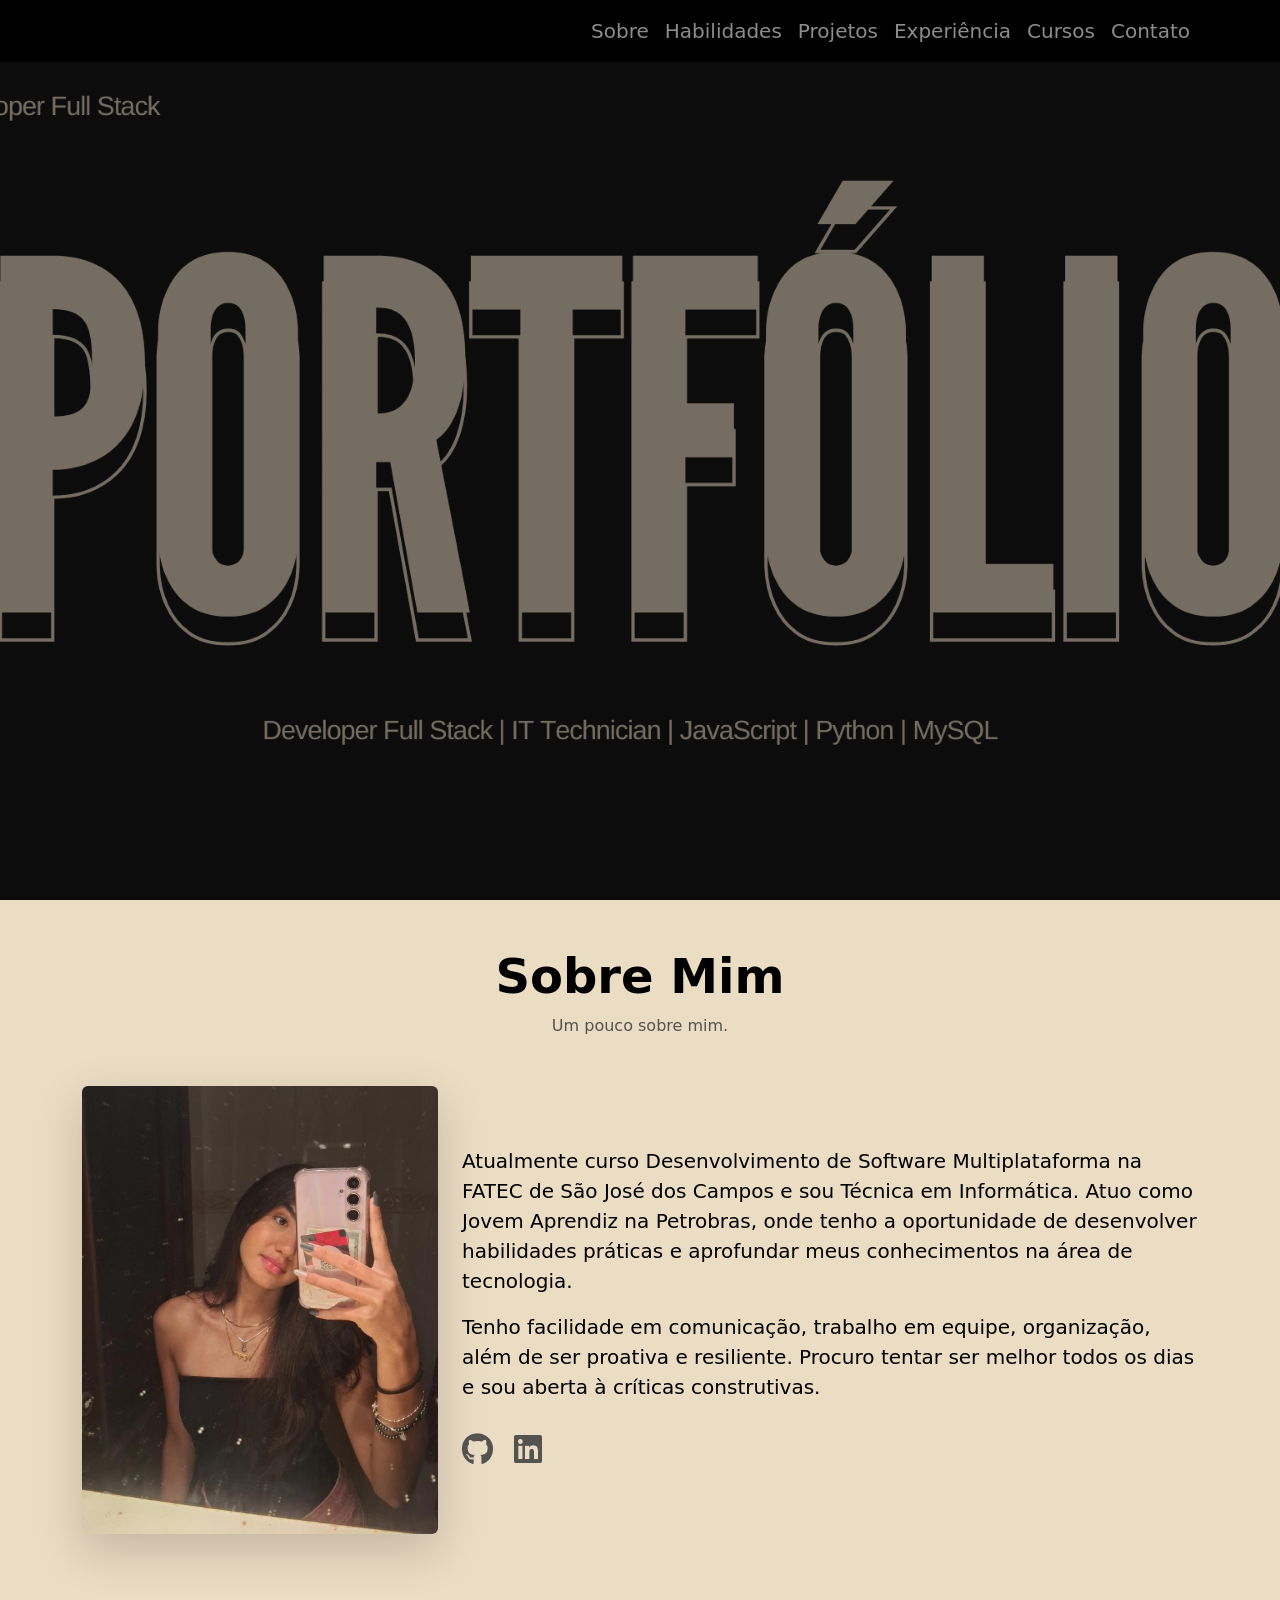
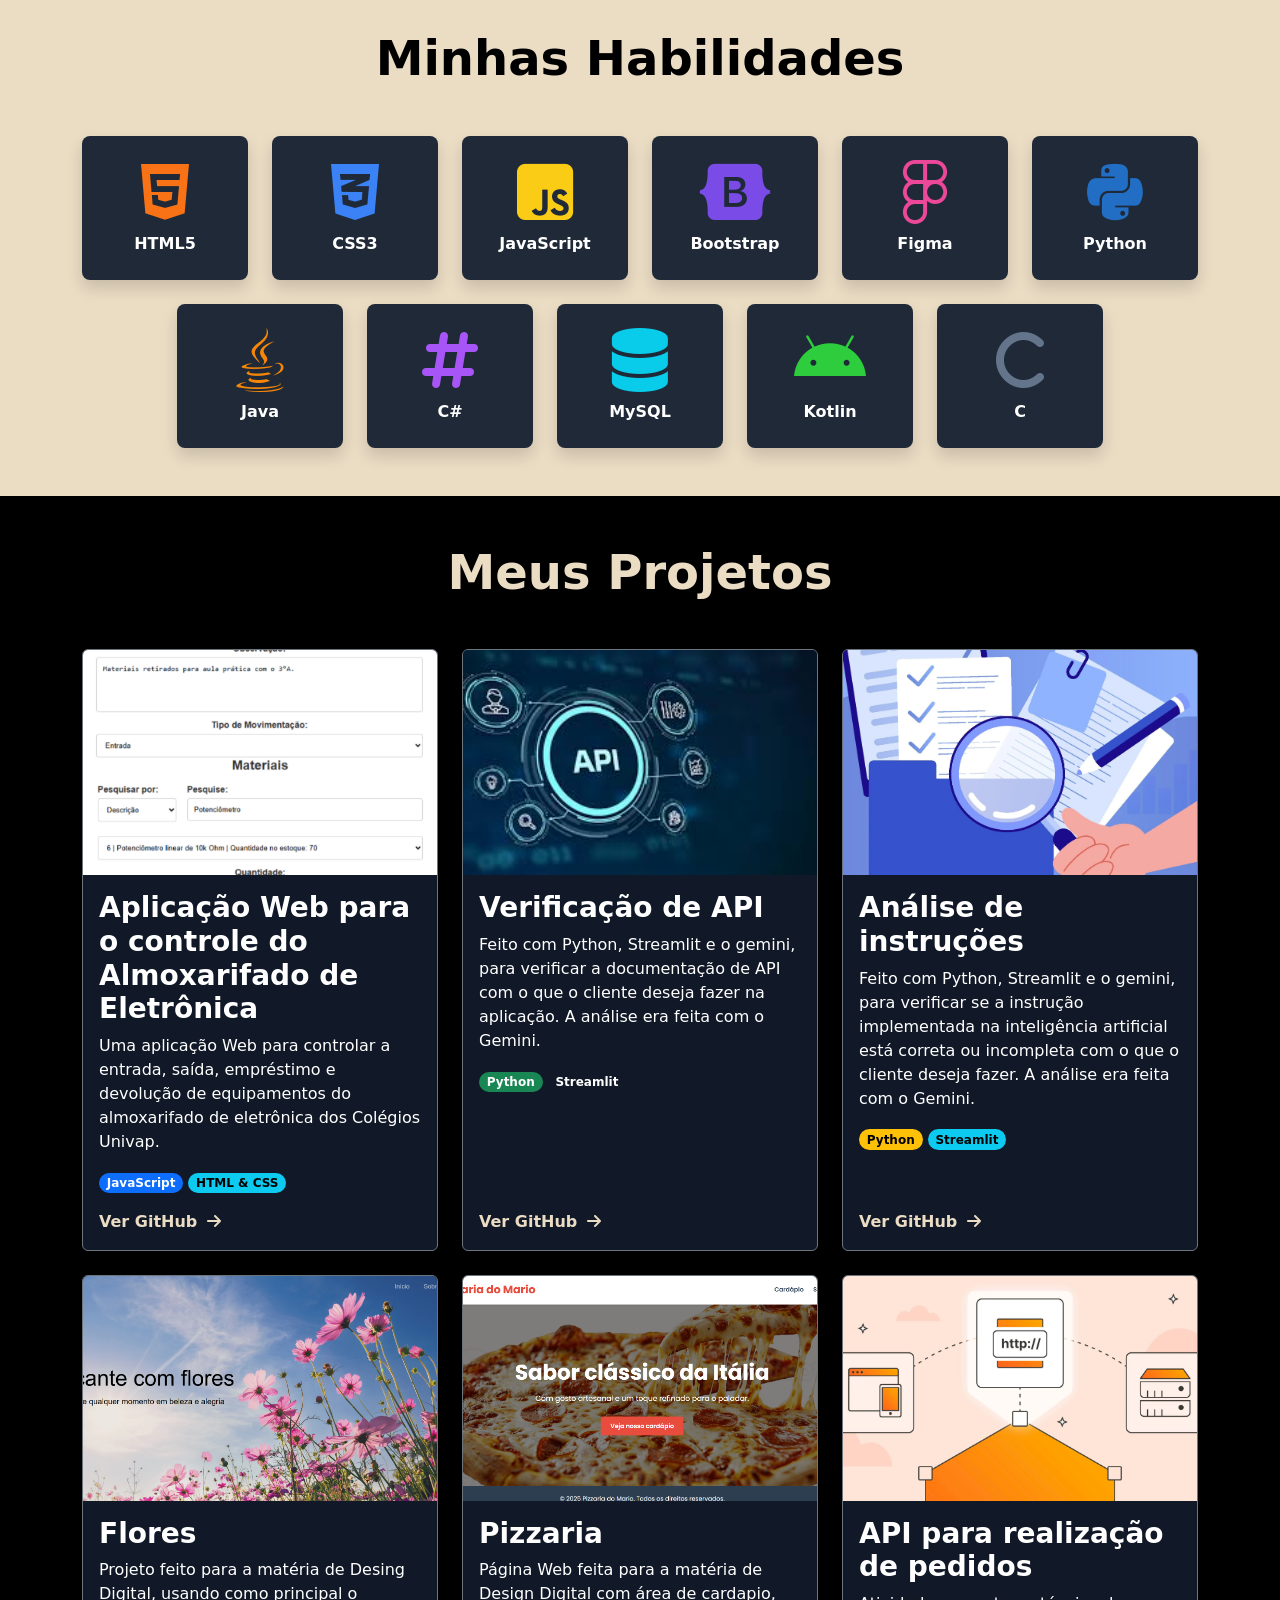
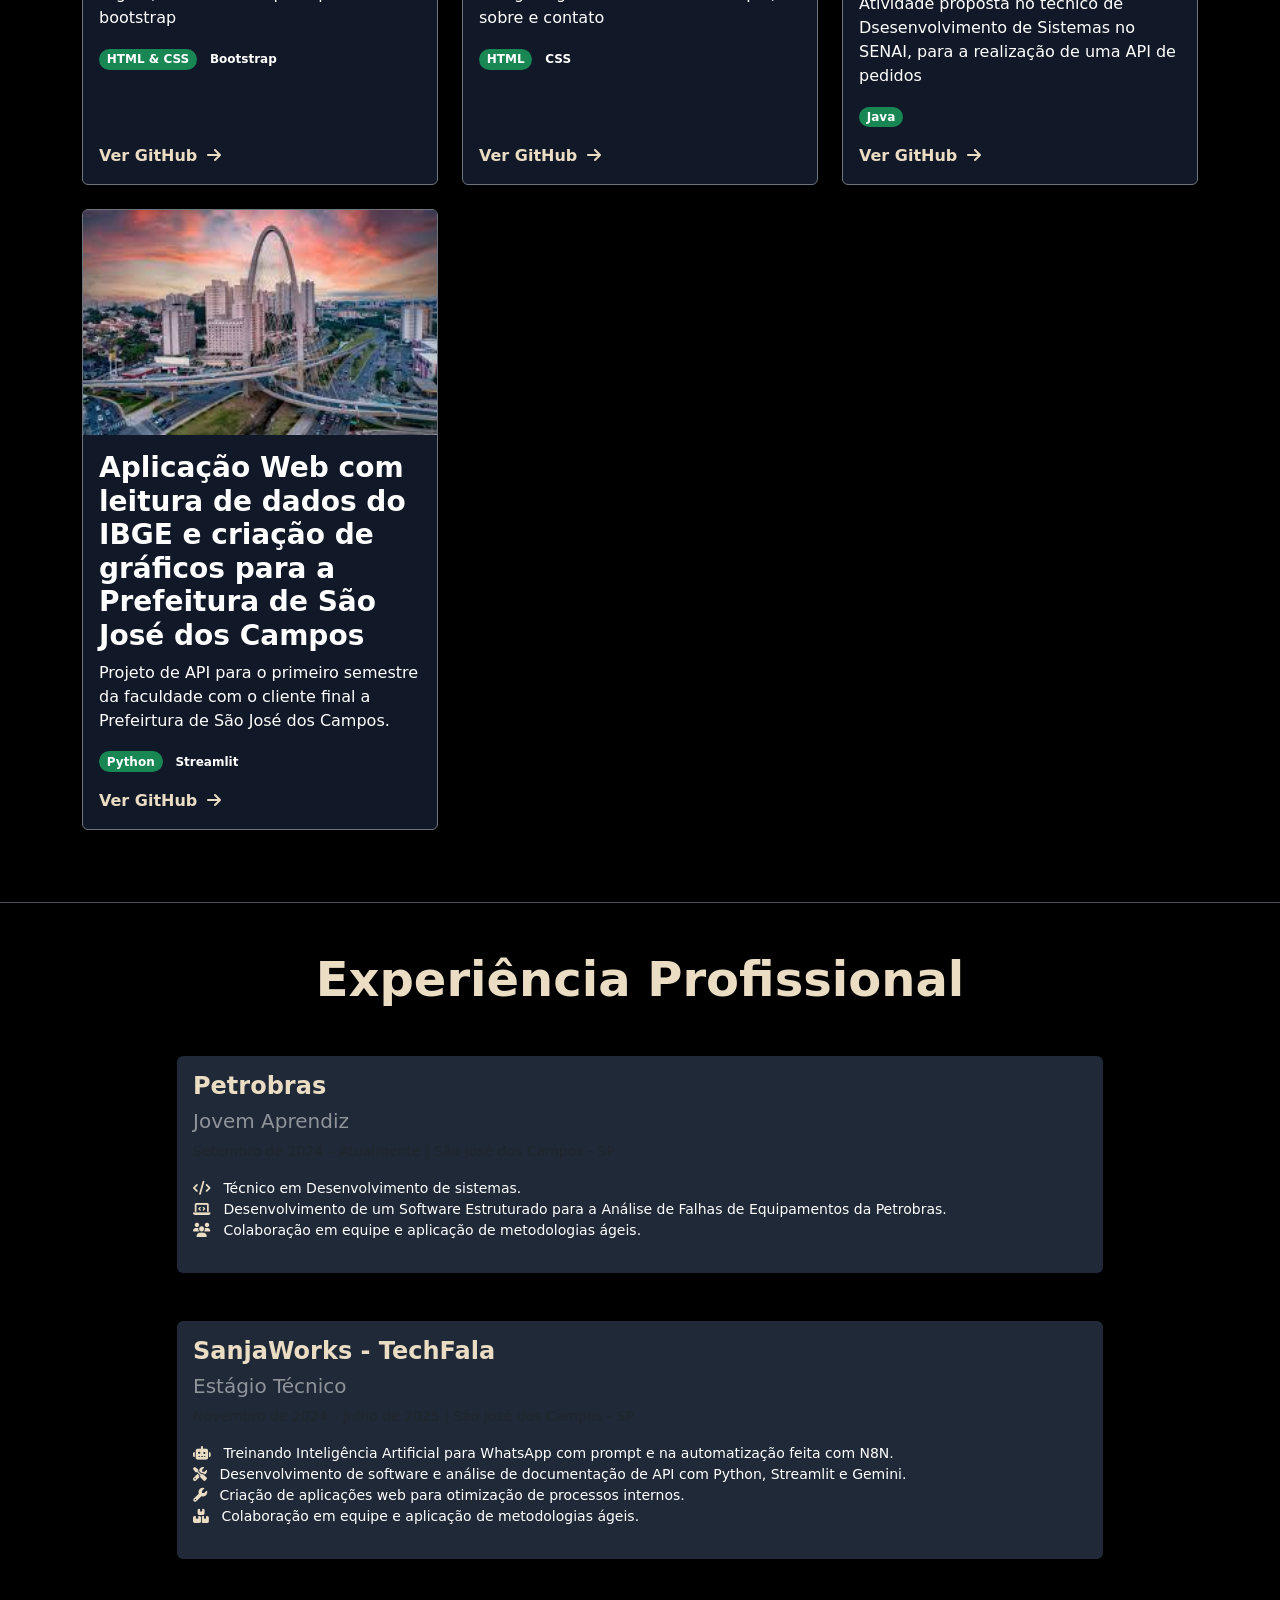
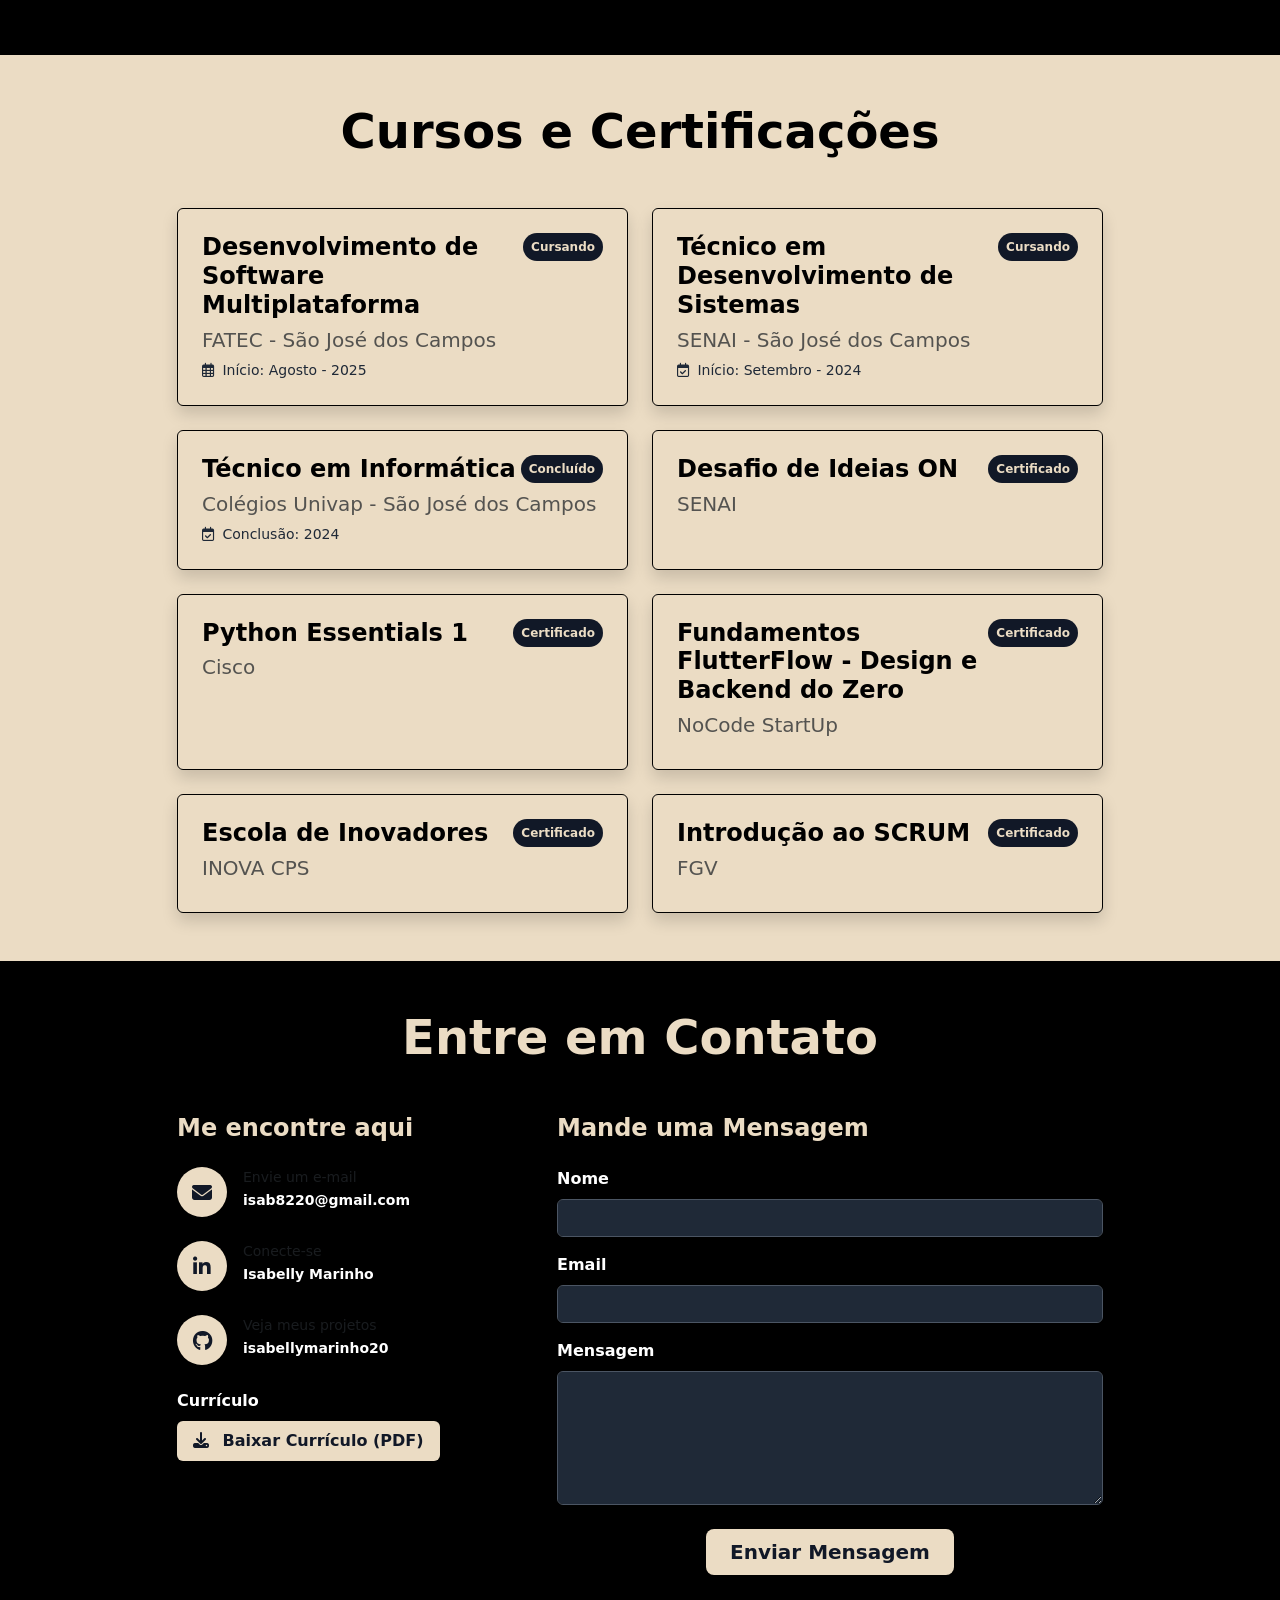
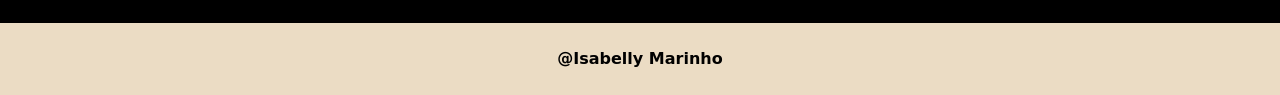
==== commit f64b8ba7: "Atualizando a foto da section sobre" ====
--- a/index.html
+++ b/index.html
@@ -53,7 +53,7 @@
                 </div>
                 <div class="row align-items-center">
                     <div class="col-md-4 text-center">
-                        <img src="./sobremin.jpg" alt="Sobre Mim" class="img-fluid rounded shadow-lg">
+                        <img src="./Mídia.jpg" alt="Sobre Mim" class="img-fluid rounded shadow-lg">
                     </div>
                     <div class="col-md-8 mt-4 mt-md-0">
                         <p class="fs-5 lh-base text-light text-black">
